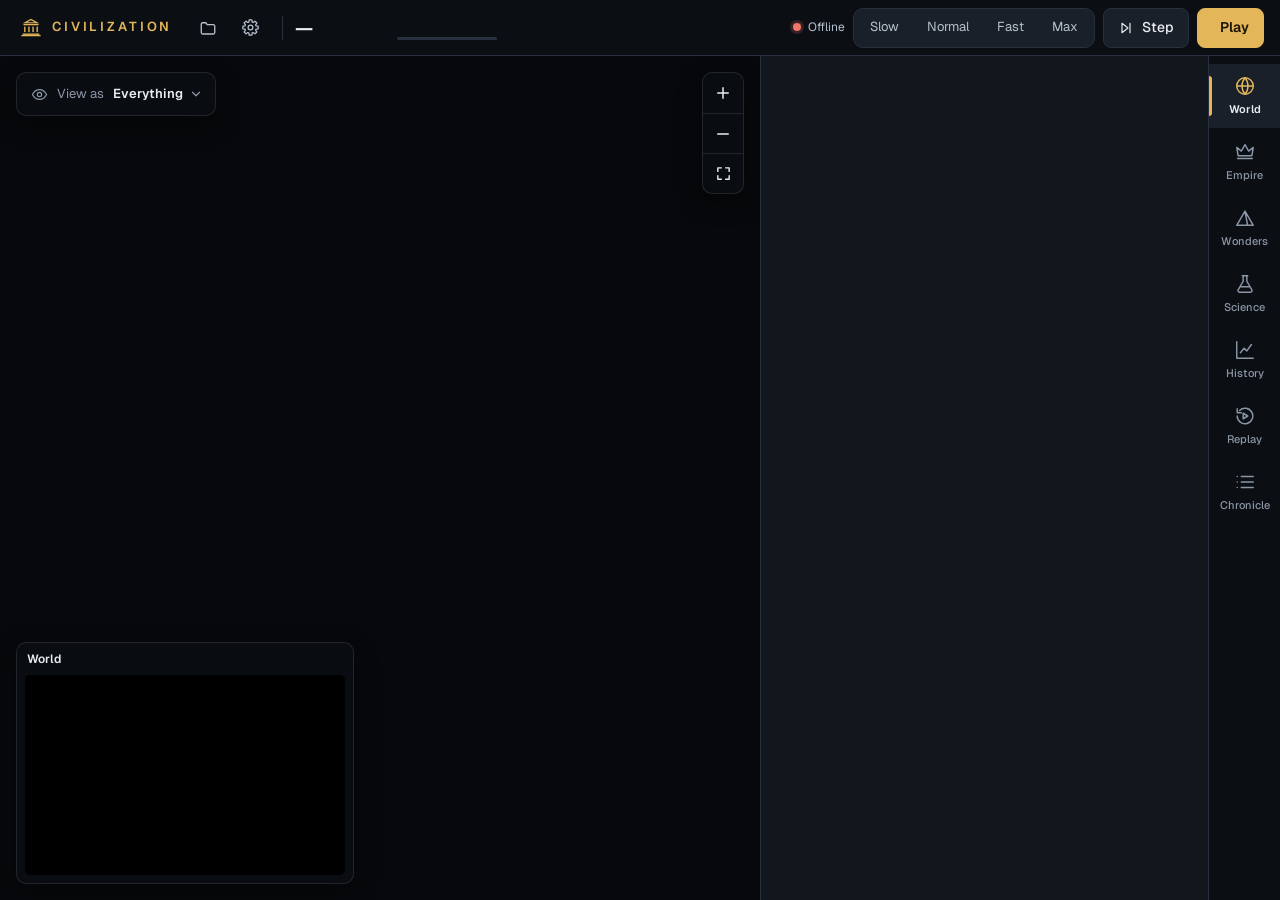
==== src/client/index.html @ 9c1b7b89 "Merge pull request #9 from vin100zz/claude/keen-ramanujan-eq6hji Replay de fin de partie" ====
<!doctype html>
<html lang="en">
<head>
  <meta charset="utf-8">
  <meta name="viewport" content="width=device-width, initial-scale=1">
  <title>Civilization</title>
  <link rel="icon" href="favicon.svg" type="image/svg+xml">
  <link rel="preconnect" href="https://fonts.googleapis.com">
  <link rel="preconnect" href="https://fonts.gstatic.com" crossorigin>
  <link rel="stylesheet" href="https://fonts.googleapis.com/css2?family=Geist:wght@400;500;600;700&family=Geist+Mono:wght@400;500&display=swap">
  <link rel="stylesheet" href="css/style.css">
</head>
<body>
  <!-- Elements marked observer-only or play-only show in one mode only (see body.play).
       data-hint names a control under the pointer (js/tips.js), in place of a title tooltip. -->
  <header id="topbar">
    <div class="brand">
      <img class="brand-mark" src="favicon.svg" width="22" height="22" alt="">
      <span class="brand-name">CIVILIZATION</span>
      <div class="brand-tools">
        <button id="btn-game" class="btn ghost icon" aria-label="Game" data-hint="New game, save, load">
          <span data-icon="folder" data-size="18"></span></button>
        <button id="btn-options" class="btn ghost icon" aria-label="Map display" data-hint="Map display"
          aria-expanded="false" aria-controls="map-options"><span data-icon="gear" data-size="19" data-stroke="1.6"></span></button>
      </div>
    </div>
    <div class="vr"></div>
    <div class="clock">
      <span id="year">—</span>
      <div class="clock-turn">
        <span id="turn">&nbsp;</span>
        <div class="progress"><span id="turn-progress"></span></div>
      </div>
      <button id="gameover-pill" class="pill gold" data-hint="Final standings" hidden>Game over</button>
    </div>
    <div class="spacer"></div>
    <div class="chip-row">
      <div id="empire-chips" class="empire-chips play-only"></div>
      <!-- The state of the planet, once pollution has appeared: polluted tiles, warming, spaceships in flight. -->
      <div id="planet" class="chip-btn planet" data-tip="planet" aria-label="State of the planet" hidden></div>
    </div>
    <div class="spacer"></div>
    <div class="game-actions">
      <div id="connection" class="status" data-hint="No connection to the server">
        <span class="dot"></span><span>Offline</span>
      </div>
      <!-- The observer's turns, in the place of the person's End turn: speed, one turn, play / pause. -->
      <div class="transport observer-only">
        <div id="speed" class="seg" role="group" aria-label="Speed" data-hint="Speed">
          <button data-delay="1.5">Slow</button>
          <button data-delay="0.4">Normal</button>
          <button data-delay="0.1">Fast</button>
          <button data-delay="0">Max</button>
        </div>
        <button id="btn-step" class="btn" data-hint="Play one turn" data-key="N">
          <span data-icon="step" data-size="16"></span><span>Step</span>
        </button>
        <button id="btn-play" class="btn primary" data-hint="Play / pause" data-key="Space">
          <span id="play-icon"></span><span id="play-label">Play</span>
        </button>
      </div>
      <button id="btn-end-turn" class="btn play-only" data-hint="End your turn" data-key="Enter">
        <span data-icon="arrow" data-size="16" data-stroke="2"></span><span>End turn</span>
      </button>
    </div>
  </header>

  <!-- Opened by the gear of the top bar; a click elsewhere or Escape closes it. -->
  <div id="map-options" class="map-options glass" role="dialog" aria-label="Map display" hidden>
    <div class="map-options-head">Map</div>
    <label class="map-option">
      <span class="map-option-icon" data-icon="border"></span><b>Territory</b>
      <span class="switch"><input type="checkbox" data-option="territory" checked><i></i></span>
    </label>
    <label class="map-option">
      <span class="map-option-icon" data-icon="grid"></span><b>Grid</b>
      <span class="switch"><input type="checkbox" data-option="grid"><i></i></span>
    </label>
    <label class="map-option observer-only">
      <span class="map-option-icon" data-icon="target"></span><b>AI missions</b>
      <span class="switch"><input type="checkbox" data-option="missions"><i></i></span>
    </label>
  </div>

  <main>
    <section id="map-area">
      <canvas id="map"></canvas>

      <div id="map-tools">
        <label class="pov glass observer-only">
          <span data-icon="eye" data-size="17"></span>
          <span class="muted">View as</span>
          <select id="pov"><option value="">Everything</option></select>
        </label>
      </div>

      <div id="map-banner" class="glass" role="status" hidden></div>
      <div id="toasts" role="log" aria-label="Messages of this turn"></div>

      <div id="zoom" class="glass">
        <button id="zoom-in" aria-label="Zoom in" data-hint="Zoom in" data-hint-side="left" data-icon="plus" data-stroke="2"></button>
        <button id="zoom-out" aria-label="Zoom out" data-hint="Zoom out" data-hint-side="left" data-icon="minus" data-stroke="2"></button>
        <button id="zoom-fit" aria-label="Fit the whole world" data-hint="Fit the whole world" data-hint-side="left" data-icon="fit" data-size="17" data-stroke="2"></button>
      </div>

      <div id="minimap-card" class="glass">
        <div class="minimap-head"><b>World</b><span id="world-size" class="mono muted"></span></div>
        <canvas id="minimap" width="320" height="200"></canvas>
      </div>
      <div id="mission-legend" class="glass" hidden></div>
      <section id="unit-bar" class="glass play-only" aria-label="Active unit"></section>
      <!-- A city opens here, over the map, when it is clicked; the cross or Escape closes it. -->
      <section id="panel-city" class="city-window" aria-label="City" hidden></section>

      <div id="tooltip" class="tip glass" role="tooltip" hidden></div>
    </section>

    <aside id="dock">
      <div id="panel-turn" class="panel"></div>
      <div id="panel-civs" class="panel active"></div>
      <div id="panel-civ" class="panel"></div>
      <div id="panel-cities" class="panel"></div>
      <div id="panel-wonders" class="panel"></div>
      <div id="panel-tech" class="panel"></div>
      <div id="panel-chart" class="panel"></div>
      <div id="panel-replay" class="panel"></div>
      <div id="panel-log" class="panel"></div>
    </aside>

    <nav id="rail" aria-label="Sections">
      <button data-tab="turn" class="play-only"><span data-icon="hourglass" data-size="22" data-stroke="1.6"></span>Turn</button>
      <button data-tab="civs" class="active"><span data-icon="globe" data-size="22" data-stroke="1.6"></span>World</button>
      <button data-tab="civ"><span data-icon="crown" data-size="22" data-stroke="1.6"></span>Empire</button>
      <button data-tab="cities" class="play-only"><span data-icon="cities" data-size="22" data-stroke="1.6"></span>Cities</button>
      <button data-tab="wonders"><span data-icon="wonder" data-size="22" data-stroke="1.6"></span>Wonders</button>
      <button data-tab="tech"><span data-icon="flask" data-size="22" data-stroke="1.6"></span>Science</button>
      <button data-tab="chart"><span data-icon="chart" data-size="22" data-stroke="1.6"></span>History</button>
      <!-- The replay shows every civilization: not while a person leads one. -->
      <button data-tab="replay" class="observer-only"><span data-icon="replay" data-size="22" data-stroke="1.6"></span>Replay</button>
      <button data-tab="log"><span data-icon="list" data-size="22" data-stroke="1.6"></span>Chronicle</button>
    </nav>
  </main>

  <div id="notice" role="status" hidden></div>

  <dialog id="game-dialog" aria-labelledby="game-title">
    <div class="dialog-head">
      <h1 id="game-title">Game</h1>
      <div id="game-tabs" class="seg" role="group" aria-label="Section">
        <button data-game-tab="new" aria-pressed="true">New game</button>
        <button data-game-tab="saves" aria-pressed="false">Saved games</button>
      </div>
      <button class="btn ghost icon" data-close aria-label="Close"><span data-icon="close" data-stroke="2"></span></button>
    </div>

    <div id="game-new" class="dialog-body">
      <section class="dialog-col">
        <div class="field">
          <span id="mode-label" class="field-label">Mode</span>
          <div id="game-mode" class="seg fill tall" role="group" aria-labelledby="mode-label">
            <button data-mode="play">Play a civilization</button>
            <button data-mode="observe">Watch the AI play them all</button>
          </div>
        </div>
        <div id="ruleset-field" class="field">
          <span id="ruleset-label" class="field-label">Rules</span>
          <div id="rulesets" class="seg fill tall" role="group" aria-labelledby="ruleset-label"></div>
          <span id="ruleset-hint" class="sub"></span>
        </div>
        <div class="field" data-play-field>
          <div class="between">
            <span id="civ-label" class="field-label">Your civilization</span>
            <button id="civ-random" class="link">Pick at random</button>
          </div>
          <div id="civ-grid" class="civ-grid" role="group" aria-labelledby="civ-label"></div>
        </div>
        <div class="field">
          <span id="players-label" class="field-label">Civilizations</span>
          <div class="stepper narrow" role="group" aria-labelledby="players-label">
            <button id="players-less" aria-label="One fewer" data-icon="minus" data-size="16" data-stroke="2"></button>
            <output id="players">7</output>
            <button id="players-more" aria-label="One more" data-icon="plus" data-size="16" data-stroke="2"></button>
          </div>
          <span id="players-hint" class="sub"></span>
        </div>
        <div class="field" data-play-field>
          <span id="level-label" class="field-label">Difficulty</span>
          <div id="levels" class="seg fill tall" role="group" aria-labelledby="level-label"></div>
          <span class="sub">It changes your civilization only: the AI neither gains nor loses anything.</span>
        </div>
      </section>
      <section class="dialog-col alt">
        <div class="field">
          <label for="seed">Seed</label>
          <div class="row">
            <input id="seed" class="input mono" type="text" inputmode="numeric" placeholder="Random" autocomplete="off">
            <button id="btn-dice" class="btn icon tall" aria-label="Draw a random seed" title="Draw a random seed"><span data-icon="dice"></span></button>
          </div>
          <span class="sub">Same seed, same world. Empty draws one at random.</span>
        </div>
        <div class="field">
          <span id="shape-label" class="field-label">World</span>
          <div id="map-shapes" class="shapes" role="group" aria-labelledby="shape-label"></div>
          <span id="shape-hint" class="sub"></span>
        </div>
        <div class="field inline">
          <span id="relief-label" class="field-label">Relief</span>
          <div class="seg fill" data-map-level="relief" role="group" aria-labelledby="relief-label">
            <button data-level="0">Flat</button>
            <button data-level="1">Normal</button>
            <button data-level="2">Mountainous</button>
          </div>
        </div>
        <div class="field inline">
          <span id="climate-label" class="field-label">Climate</span>
          <div class="seg fill" data-map-level="climate" role="group" aria-labelledby="climate-label">
            <button data-level="0">Dry</button>
            <button data-level="1">Normal</button>
            <button data-level="2">Wet</button>
          </div>
        </div>
      </section>
    </div>

    <div id="game-saves" class="dialog-body" hidden>
      <section class="dialog-col">
        <div class="field">
          <label for="save-name">Save the current game as</label>
          <div class="row">
            <input id="save-name" class="input mono" type="text" maxlength="40" autocomplete="off">
            <button id="btn-do-save" class="btn tall"><span data-icon="save" data-size="16"></span>Save</button>
          </div>
          <span class="sub">Letters, digits, - and _ · 40 characters at most. A game you play also saves
            itself every 5 turns under that name ("autosave" until it has one); the save it replaces
            is kept as name-year, and the one before goes.</span>
        </div>
      </section>
      <section class="dialog-col alt">
        <div class="field grow">
          <span class="field-label">On the server</span>
          <div id="saves" class="saves"></div>
        </div>
      </section>
    </div>

    <div class="dialog-bar">
      <p id="dialog-status" class="sub" role="status"></p>
      <button class="btn ghost tall" data-close>Cancel</button>
      <button id="btn-start" class="btn primary tall">Start new game</button>
    </div>
  </dialog>

  <dialog id="research-dialog" aria-label="Choose the next advance"></dialog>
  <dialog id="message-dialog" aria-label="Message"></dialog>
  <dialog id="gameover" aria-label="Game over"></dialog>

  <script type="module" src="js/main.js"></script>
</body>
</html>
---- src/client/css/style.css ----
:root {
  --bg: #0B0E13;
  --panel: #12161D;
  --raise: #1A2029;
  --hover: #222A35;
  --line: #283040;
  --line-2: #1D2430;
  --line-3: #4A5669;
  --text: #E9ECF1;
  --soft: #B7C0CD;
  --mute: #8A95A5;
  --gold: #E2B659;
  --gold-ink: #1B1405;
  --good: #5FCB8B;
  --bad: #F2756A;
  --warn: #F59A3E;
  --food: #7CCB6B;
  --shield: #A9B8D0;
  --trade: #E9C452;
  --sci: #6DB7F2;
  --glass: rgba(11, 14, 19, 0.88);
  --hair: rgba(255, 255, 255, 0.10);
  --mono: "Geist Mono", ui-monospace, Consolas, monospace;
  --rail: 72px;
  color-scheme: dark;
  font-family: "Geist", "Segoe UI", system-ui, sans-serif;
  font-size: 14px;
  line-height: 1.4;
}

* { box-sizing: border-box; }
[hidden] { display: none !important; }

html, body {
  margin: 0;
  height: 100%;
  background: var(--bg);
  color: var(--text);
  overflow: hidden;
  font-variant-numeric: tabular-nums;
}

body { display: flex; flex-direction: column; }

h1, h2, h3, p { margin: 0; }
button, select, input { font: inherit; color: inherit; }
button { background: none; border: 0; padding: 0; cursor: pointer; text-align: inherit; }
:focus-visible { outline: 2px solid var(--gold); outline-offset: 2px; }
svg.icon { flex: none; display: block; }
[data-icon] { display: inline-flex; align-items: center; justify-content: center; }

.mono { font-family: var(--mono); }
.muted { color: var(--mute); }
.soft { color: var(--soft); }
.sub { font-size: 12px; color: var(--mute); }
.good { color: var(--good); }
.bad { color: var(--bad); }
.food { color: var(--food); }
.shield { color: var(--shield); }
.trade { color: var(--trade); }
.sci { color: var(--sci); }
.gold { color: var(--gold); }
.spacer { flex: 1; }

/* Two modes: the observer's controls and the player's never show together. */
body:not(.play) .play-only { display: none !important; }
body.play .observer-only { display: none !important; }

* { scrollbar-width: thin; scrollbar-color: #3A4556 transparent; }

/* ── Controls ────────────────────────────────────────────────────────────── */

.btn {
  height: 40px;
  padding: 0 14px;
  border-radius: 8px;
  background: var(--raise);
  border: 1px solid var(--line);
  display: inline-flex;
  align-items: center;
  gap: 8px;
  font-weight: 500;
  white-space: nowrap;
  flex: none;
}
.btn:hover { background: var(--hover); border-color: #3A4556; }
.btn.primary { background: var(--gold); border-color: var(--gold); color: var(--gold-ink); font-weight: 600; }
.btn.primary:hover { background: #EBC670; border-color: #EBC670; }
.btn.ghost { background: none; border-color: transparent; color: var(--soft); font-size: 13px; padding: 0 12px; }
.btn.ghost:hover { background: var(--raise); color: var(--text); }
.btn.icon { width: 40px; padding: 0; justify-content: center; }
.btn.tall { height: 44px; }
.btn.tall.icon { width: 44px; }
.btn.small { height: 32px; padding: 0 10px; font-size: 13px; }
.btn.small.icon { width: 32px; padding: 0; }
.btn.danger { border-color: rgba(242, 117, 106, 0.5); color: var(--bad); }
.btn.danger:hover { background: rgba(242, 117, 106, 0.12); border-color: var(--bad); }
.btn:disabled { opacity: 0.5; cursor: default; }
/* Out of reach for now, but still hoverable: its tooltip says why. */
.btn[aria-disabled="true"] { opacity: 0.5; cursor: not-allowed; }
.btn[aria-disabled="true"]:hover { background: var(--raise); border-color: var(--line); }

.kbd {
  font-family: var(--mono);
  font-size: 11px;
  font-weight: 500;
  padding: 1px 6px;
  border-radius: 4px;
  background: var(--bg);
  color: var(--mute);
}
.btn.primary .kbd { background: rgba(27, 20, 5, 0.14); color: inherit; }

.seg {
  height: 40px;
  padding: 3px;
  border-radius: 10px;
  background: var(--raise);
  border: 1px solid var(--line);
  display: inline-flex;
  gap: 2px;
  flex: none;
}
.seg button {
  height: 32px;
  padding: 0 13px;
  border-radius: 7px;
  font-size: 13px;
  color: var(--soft);
  display: inline-flex;
  align-items: center;
  gap: 8px;
  white-space: nowrap;
}
.seg button:hover { color: var(--text); }
.seg button[aria-pressed="true"] {
  background: var(--hover);
  color: var(--text);
  font-weight: 600;
  box-shadow: inset 0 0 0 1px var(--line);
}

.arrows { display: inline-flex; border: 1px solid var(--line); border-radius: 8px; background: var(--raise); flex: none; }
.arrows button { width: 40px; height: 38px; display: grid; place-items: center; color: var(--soft); }
.arrows button + button { border-left: 1px solid var(--line); }
.arrows button:hover { color: var(--text); background: var(--hover); }

.select {
  height: 36px;
  padding: 0 30px 0 12px;
  border-radius: 8px;
  border: 1px solid var(--line);
  background: var(--raise) url("data:image/svg+xml,%3Csvg xmlns='http://www.w3.org/2000/svg' width='14' height='14' viewBox='0 0 24 24' fill='none' stroke='%238A95A5' stroke-width='2.2' stroke-linecap='round' stroke-linejoin='round'%3E%3Cpath d='M6 9l6 6 6-6'/%3E%3C/svg%3E") no-repeat right 10px center;
  appearance: none;
  font-size: 13px;
  font-weight: 600;
  cursor: pointer;
}
select option { background: var(--raise); color: var(--text); font-weight: 400; }

.input {
  height: 44px;
  border-radius: 8px;
  background: var(--raise);
  border: 1px solid var(--line);
  padding: 0 12px;
  min-width: 0;
  flex: 1;
}
.input:focus { outline: none; border-color: var(--gold); }
.input::placeholder { color: var(--mute); }

.pill {
  font-size: 11px;
  font-weight: 500;
  color: var(--mute);
  border: 1px solid var(--line);
  border-radius: 999px;
  padding: 2px 9px;
  white-space: nowrap;
}
.pill.gold { color: var(--gold-ink); background: var(--gold); border-color: var(--gold); font-weight: 600; }
.pill.war { color: var(--bad); border-color: rgba(242, 117, 106, 0.4); overflow: hidden; text-overflow: ellipsis; }
.pill.peace { color: var(--good); border-color: rgba(95, 203, 139, 0.4); }

.swatch { width: 12px; height: 12px; border-radius: 4px; flex: none; display: inline-block; }
.swatch.small { width: 10px; height: 10px; border-radius: 3px; }

.label {
  font-size: 11px;
  font-weight: 500;
  color: var(--mute);
  letter-spacing: 0.04em;
  text-transform: uppercase;
}

.chip {
  font-size: 12px;
  background: var(--raise);
  border: 1px solid var(--line);
  border-radius: 6px;
  padding: 1px 7px;
  color: var(--soft);
  display: inline-flex;
  align-items: center;
  gap: 5px;
}
.chip b { color: var(--text); font-weight: 600; }
.chip.big { font-size: 13px; border-radius: 8px; padding: 5px 10px; gap: 8px; }
.chip.war { color: var(--bad); border-color: rgba(242, 117, 106, 0.45); background: none; font-weight: 600; }
.chip.given { background: none; border-style: dashed; }
button.chip:hover { border-color: var(--line-3); }
.chips { display: flex; gap: 6px; flex-wrap: wrap; }

.trait { font-size: 12px; font-weight: 500; color: var(--soft); border: 1px solid var(--line); border-radius: 999px; padding: 2px 10px; }

.bar { height: 8px; border-radius: 4px; background: var(--line-2); overflow: hidden; display: flex; gap: 2px; }
.bar > span { display: block; height: 100%; border-radius: 4px; background: var(--gold); flex: none; }
.bar.thin { height: 4px; border-radius: 2px; }
.bar.thin > span { border-radius: 2px; }

.ai-badge {
  font-size: 10px;
  font-weight: 700;
  letter-spacing: 0.08em;
  color: var(--gold-ink);
  background: var(--gold);
  border-radius: 4px;
  padding: 1px 6px;
}

.stats { display: grid; grid-template-columns: repeat(4, minmax(0, 1fr)); gap: 8px; }
.stat {
  background: var(--raise);
  border: 1px solid var(--line-2);
  border-radius: 10px;
  padding: 9px 12px;
  display: flex;
  flex-direction: column;
  gap: 1px;
  min-width: 0;
}
.stat b { font-size: 20px; font-weight: 600; white-space: nowrap; }
.stat b small { font-size: 12px; font-weight: 500; }
.stat > span { font-size: 12px; color: var(--mute); white-space: nowrap; }

.glass {
  background: var(--glass);
  border: 1px solid var(--hair);
  border-radius: 10px;
  backdrop-filter: blur(10px);
  box-shadow: 0 8px 24px rgba(0, 0, 0, 0.35);
}

.empty { padding: 56px 28px; color: var(--mute); text-align: center; }
.empty b { display: block; color: var(--soft); font-size: 15px; font-weight: 600; margin-bottom: 4px; }

/* ── Top bar ─────────────────────────────────────────────────────────────── */

#topbar {
  height: 56px;
  flex: none;
  display: flex;
  align-items: center;
  gap: 20px;
  padding: 0 16px 0 20px;
  background: var(--bg);
  border-bottom: 1px solid var(--line);
  white-space: nowrap;
}

.brand { display: flex; align-items: center; gap: 10px; }
.brand-mark { flex: none; }
.brand-name { font-size: 13px; font-weight: 600; letter-spacing: 0.22em; color: var(--gold); }   /* the temple's gold */
.brand-tools { display: flex; align-items: center; gap: 2px; margin-left: 6px; }
.vr { width: 1px; height: 24px; background: var(--line); flex: none; }

.clock { display: flex; align-items: center; gap: 14px; }
#year { font-size: 20px; font-weight: 600; letter-spacing: -0.01em; min-width: 88px; }
.clock-turn { display: flex; flex-direction: column; gap: 5px; font-size: 12px; color: var(--soft); }
.progress { width: 136px; height: 3px; border-radius: 2px; background: var(--line); }
.progress > span { display: block; width: 0; height: 100%; border-radius: 2px; background: var(--gold); }
#gameover-pill { cursor: pointer; font-size: 12px; padding: 2px 10px; }

.transport, .game-actions { display: flex; align-items: center; gap: 8px; }

.status { display: flex; align-items: center; gap: 7px; margin-left: 14px; font-size: 12px; color: var(--soft); }

/* The person's bar: treasury, research, rates, and the end of the turn. */
.chip-row, .empire-chips { display: flex; align-items: center; gap: 8px; }
.chip-btn {
  height: 40px;
  padding: 0 12px;
  border-radius: 8px;
  background: var(--raise);
  border: 1px solid var(--line);
  display: inline-flex;
  align-items: center;
  gap: 8px;
  font-size: 13px;
  white-space: nowrap;
  flex: none;
}
.chip-btn:hover { background: var(--hover); border-color: #3A4556; }
.chip-btn > span:first-child { display: inline-flex; }
.chip-btn b { font-weight: 600; }
.chip-btn b.num { font-size: 15px; }
.chip-btn .bar { width: 72px; background: var(--line); }
.chip-btn .goal { display: inline-flex; align-items: center; gap: 4px; color: var(--gold); font-size: 13px; padding-left: 10px; border-left: 1px solid var(--line); }
.chip-btn.lead { border-color: rgba(226, 182, 89, 0.55); background: rgba(226, 182, 89, 0.10); color: var(--gold); }
.chip-btn.anarchy { border-color: rgba(242, 117, 106, 0.45); background: rgba(242, 117, 106, 0.08); color: var(--bad); }
/* The treasury is about to sell a building (Turn panel alert). */
.chip-btn.alarm.bad { border-color: rgba(242, 117, 106, 0.55); background: rgba(242, 117, 106, 0.10); }
.chip-btn.alarm.bad > span:first-child { color: var(--bad); }
.chip-btn.alarm.warn { border-color: rgba(245, 154, 62, 0.55); background: rgba(245, 154, 62, 0.10); }
.chip-btn.alarm.warn > span:first-child { color: var(--warn); }
.chip-btn.split { gap: 12px; }
.chip-btn.split > span { display: inline-flex; align-items: center; gap: 5px; }
.chip-btn.split i { width: 8px; height: 8px; border-radius: 3px; }

/* The state of the planet: polluted tiles, a gauge of the warming, spaceships in flight. Its tooltip
   (js/tips.js) names each figure. Grey, then orange from half the threshold, red from three quarters. */
.planet { gap: 10px; padding: 0 12px 0 11px; color: var(--soft); cursor: default; --warming: var(--soft); }
.planet.warm-1 { --warming: var(--warn); }
.planet.warm-2 { --warming: var(--bad); }
.planet > span { display: inline-flex; align-items: center; gap: 6px; }
.planet b { color: var(--text); }
.planet .sep { width: 1px; height: 18px; background: var(--line); }
.planet .thermo { color: var(--warming); }
.planet .bar { width: 46px; height: 5px; border-radius: 3px; background: var(--line); }
.planet .bar > span { background: var(--warming); border-radius: 3px; }
.tip-planet { display: grid; grid-template-columns: auto 1fr auto; align-items: center; gap: 7px 9px; font-size: 13px; }
.tip-planet [data-i] { display: inline-flex; color: var(--mute); }
.tip-planet b { font-weight: 600; text-align: right; padding-left: 14px; }
#panel-tip:has(.tip-planet) { width: auto; }

/* The name of a control under the pointer (js/tips.js, data-hint), in place of a title tooltip. */
#hint {
  position: fixed;
  z-index: 40;
  pointer-events: none;
  display: flex;
  flex-direction: column;
  gap: 3px;
  padding: 6px 10px;
  border-radius: 8px;
  background: rgba(11, 14, 19, 0.96);
  border: 1px solid var(--hair);
  box-shadow: 0 8px 20px rgba(0, 0, 0, 0.4);
  font-size: 12px;
  font-weight: 500;
  white-space: nowrap;
}
#hint .hint-label { display: flex; align-items: center; gap: 8px; }
#hint .hint-more { font-weight: 400; color: var(--soft); }
#hint .kbd { background: var(--raise); }

/* The map layers, under the gear. */
#btn-options[aria-expanded="true"] { background: var(--raise); color: var(--text); }
.map-options { position: fixed; z-index: 25; width: 232px; padding: 6px; background: rgba(11, 14, 19, 0.96); }
.map-options-head { font-size: 11px; font-weight: 500; letter-spacing: 0.06em; text-transform: uppercase; color: var(--mute); padding: 6px 10px 4px; }
.map-option { display: flex; align-items: center; gap: 12px; padding: 7px 10px; border-radius: 8px; cursor: pointer; }
.map-option:hover { background: rgba(255, 255, 255, 0.05); }
.map-option b { flex: 1; font-size: 14px; font-weight: 600; }
.map-option-icon { width: 32px; height: 32px; border-radius: 8px; background: var(--raise); color: var(--soft); flex: none; }
.status .dot { width: 8px; height: 8px; border-radius: 50%; background: var(--bad); box-shadow: 0 0 0 3px rgba(242, 117, 106, 0.18); }

#topbar { overflow: hidden; }
@media (max-width: 1500px) {
  #topbar { gap: 12px; }
  .chip-btn.split, .chip-btn .bar, .chip-btn .goal { display: none; }
  .progress { width: 100px; }
}
@media (max-width: 1240px) {
  .brand-name, .clock-turn, #btn-step span:not([data-icon]) { display: none; }
  .seg button { padding: 0 9px; }
}

/* ── Layout ──────────────────────────────────────────────────────────────── */

main { flex: 1; min-height: 0; display: flex; position: relative; }

#map-area {
  position: relative;
  flex: 1;
  min-width: 0;
  background: #06080B;
  overflow: hidden;
  --sheet: min(960px, calc(100% - 400px));   /* width of the city window */
}
#map { position: absolute; inset: 0; width: 100%; height: 100%; cursor: grab; display: block; }
#map.dragging { cursor: grabbing; }

#dock {
  flex: 0 0 448px;
  width: 448px;
  background: var(--panel);
  border-left: 1px solid var(--line);
  display: flex;
  flex-direction: column;
  min-height: 0;
  container-type: inline-size;
}
#dock.full { position: absolute; left: 0; top: 0; bottom: 0; right: var(--rail); width: auto; border-left: 0; z-index: 4; }

.panel { display: none; flex: 1; min-height: 0; flex-direction: column; overflow-y: auto; }
.panel.active { display: flex; }

#rail {
  flex: 0 0 var(--rail);
  background: var(--bg);
  border-left: 1px solid var(--line);
  display: flex;
  flex-direction: column;
  padding: 8px 0;
  gap: 2px;
  z-index: 5;
}
#rail button {
  position: relative;
  height: 64px;
  display: flex;
  flex-direction: column;
  align-items: center;
  justify-content: center;
  gap: 5px;
  font-size: 11px;
  font-weight: 500;
  color: var(--mute);
}
#rail button:hover { color: var(--text); }
#rail button.active { color: var(--text); background: var(--raise); font-weight: 600; }
#rail button.active svg { color: var(--gold); }
#rail button.active::before {
  content: "";
  position: absolute;
  left: 0;
  top: 12px;
  width: 3px;
  height: 40px;
  border-radius: 0 3px 3px 0;
  background: var(--gold);
}

/* ── On the map ──────────────────────────────────────────────────────────── */

#map-tools { position: absolute; left: 16px; top: 16px; right: 72px; display: flex; gap: 10px; flex-wrap: wrap; pointer-events: none; }
#map-tools > * { pointer-events: auto; }

.pov { height: 44px; padding: 0 8px 0 14px; display: flex; align-items: center; gap: 9px; font-size: 13px; cursor: pointer; }
.pov [data-icon] { color: var(--mute); }
.pov select {
  appearance: none;
  border: 0;
  height: 36px;
  padding: 0 24px 0 0;
  font-weight: 600;
  cursor: pointer;
  background: transparent url("data:image/svg+xml,%3Csvg xmlns='http://www.w3.org/2000/svg' width='14' height='14' viewBox='0 0 24 24' fill='none' stroke='%238A95A5' stroke-width='2.2' stroke-linecap='round' stroke-linejoin='round'%3E%3Cpath d='M6 9l6 6 6-6'/%3E%3C/svg%3E") no-repeat right 4px center;
}

#zoom { position: absolute; right: 16px; top: 16px; display: flex; flex-direction: column; }
#zoom button { width: 40px; height: 40px; display: grid; place-items: center; }
#zoom button + button { border-top: 1px solid var(--hair); }
#zoom button:hover { background: var(--hover); }
#zoom button:first-child { border-radius: 9px 9px 0 0; }
#zoom button:last-child { border-radius: 0 0 9px 9px; }

#minimap-card { position: absolute; left: 16px; bottom: 16px; padding: 8px; }
.minimap-head { display: flex; align-items: center; justify-content: space-between; padding: 0 2px 7px; font-size: 12px; }
.minimap-head b { font-weight: 600; }
.minimap-head span { font-size: 11px; }
#minimap { display: block; width: 320px; height: auto; border-radius: 5px; background: #000; cursor: pointer; image-rendering: pixelated; }

#mission-legend {
  position: absolute;
  left: 368px;
  bottom: 16px;
  min-height: 44px;
  padding: 8px 16px;
  display: flex;
  align-items: center;
  gap: 6px 16px;
  flex-wrap: wrap;
  font-size: 12px;
  color: var(--soft);
  max-width: calc(100% - 384px);
}
#mission-legend b { color: var(--text); font-weight: 600; }
.ring { width: 12px; height: 12px; border-radius: 50%; border: 2px solid currentColor; flex: none; display: inline-block; }
.legend-item { display: inline-flex; align-items: center; gap: 6px; }

/* The active unit, on one line: who it is, its figures, its orders, the units of its tile and
   the turn buttons. A window too narrow for it wraps it rather than cutting it. */
#unit-bar {
  position: absolute;
  left: 368px;
  right: 16px;
  bottom: 16px;
  border-radius: 12px;
  padding: 8px;
  display: flex;
  flex-wrap: wrap;
  align-items: center;
  gap: 8px 10px;
  z-index: 2;
}
#unit-bar:empty, body.sheet-open #unit-bar { display: none; }

/* A city, in a window over the map against the right panel. The unit bar steps aside for it
   and the zoom buttons move to its left; the messages of the turn stay under it. */
.city-window {
  position: absolute;
  top: 12px;
  right: 12px;
  width: var(--sheet);
  max-height: calc(100% - 24px);
  display: flex;
  flex-direction: column;
  overflow-y: auto;
  background: var(--panel);
  border: 1px solid var(--line);
  border-radius: 14px;
  box-shadow: 0 18px 48px rgba(0, 0, 0, 0.55);
  z-index: 3;
  container-type: inline-size;
}
.city-window[hidden] { display: none; }
.city-window.waiting { visibility: hidden; }
#map-area:has(> .city-window:not([hidden])) #unit-bar { display: none; }
#map-area:has(> .city-window:not([hidden])) #zoom { right: calc(var(--sheet) + 28px); }
#unit-bar.idle { flex-direction: row; align-items: center; min-height: 64px; padding: 0 12px 0 18px; }
#unit-bar.idle > b { font-size: 15px; font-weight: 600; }
#unit-bar.idle .btn { margin-left: auto; }
#unit-bar .mark { display: flex; color: var(--mute); }
#unit-bar .mark.good { color: var(--good); }
.unit-portrait { position: relative; width: 36px; height: 36px; border-radius: 22%; border: 1.5px solid var(--bg); flex: none; }
.unit-who { display: flex; align-items: center; gap: 10px; min-width: 156px; max-width: 280px; flex: none; }
.unit-who .unit-portrait { width: 40px; height: 40px; border-width: 2px; box-shadow: 0 0 0 2px var(--gold); }
.unit-who .titles { display: flex; flex-direction: column; gap: 2px; min-width: 0; }
.unit-who h2 { display: flex; align-items: center; gap: 4px; font-size: 15px; font-weight: 600; line-height: 1.2; letter-spacing: -0.01em; white-space: nowrap; }
.unit-who .vet { display: flex; color: var(--gold); }
/* The same chevrons after a name in running text: the turn list, the tooltips. */
.vet-mark { display: inline-flex; margin-left: 4px; vertical-align: -2px; color: var(--gold); }
.unit-who .sub { display: flex; align-items: center; gap: 5px; line-height: 1.2; white-space: nowrap; overflow: hidden; text-overflow: ellipsis; }
.unit-who .sub i { font-style: normal; }
.unit-who .home { display: inline-flex; align-items: center; gap: 4px; }
/* The groups after the name, each behind a short hairline. */
.unit-group { position: relative; display: flex; align-items: center; gap: 4px; padding-left: 11px; flex: none; }
.unit-group::before { content: ""; position: absolute; left: 0; top: 8px; bottom: 8px; width: 1px; background: var(--hair); }
.unit-stats { gap: 12px; min-width: 112px; }
.unit-stat { display: inline-flex; align-items: center; gap: 5px; font-size: 14px; font-weight: 600; white-space: nowrap; }
.unit-stat svg { color: var(--mute); }
/* An order: its icon, its key in the corner; its name and what it costs in the tooltip. */
.unit-order {
  position: relative;
  width: 40px;
  height: 40px;
  border-radius: 9px;
  background: var(--raise);
  border: 1px solid var(--line);
  display: grid;
  place-items: center;
  color: var(--soft);
}
.unit-order:hover { background: var(--hover); border-color: #3A4556; color: var(--text); }
.unit-order .key { position: absolute; right: 3px; bottom: 2px; font-family: var(--mono); font-size: 9px; font-weight: 500; line-height: 1; color: var(--mute); }
.unit-order.lead { border-color: rgba(226, 182, 89, 0.55); background: rgba(226, 182, 89, 0.10); color: var(--gold); }
.unit-order.on { background: var(--gold); border-color: var(--gold); color: var(--gold-ink); }
.unit-order.on .key { color: rgba(27, 20, 5, 0.65); }
.unit-turn .queue { font-family: var(--mono); font-size: 12px; color: var(--mute); padding: 0 5px 0 1px; white-space: nowrap; }
/* The other units of the tile, in the colour of their civilization, a badge for what they do. */
.mates { display: flex; align-items: center; gap: 5px; flex: none; }
.mate { position: relative; width: 32px; height: 32px; border-radius: 22%; border: 1.5px solid var(--bg); display: grid; place-items: center; }
.mate:hover { box-shadow: 0 0 0 1.5px var(--line-3); }
.mate.spent .unit-pic { opacity: 0.5; }
.mate .badge { position: absolute; z-index: 1; right: -5px; bottom: -5px; width: 16px; height: 16px; border-radius: 50%; background: var(--panel); border: 1px solid #3A4556; color: var(--soft); display: grid; place-items: center; }
.mate.more { width: auto; padding: 0 7px; border-color: var(--line); background: var(--raise); font-size: 12px; font-weight: 600; color: var(--soft); }

/* Picking a destination. */
#map-banner {
  position: absolute;
  left: 204px;
  top: 16px;
  height: 44px;
  padding: 0 6px 0 14px;
  display: flex;
  align-items: center;
  gap: 10px;
  font-size: 13px;
  white-space: nowrap;
  z-index: 2;
}
#map-banner > span:first-child { display: flex; }
#map-banner b { font-weight: 600; }
#map-banner .btn { margin-left: 8px; background: var(--hover); border: 0; }

/* Messages of the turn. */
#toasts { position: absolute; right: 72px; top: 16px; width: 420px; display: flex; flex-direction: column; gap: 8px; z-index: 2; pointer-events: none; }
.toast { pointer-events: auto; border-radius: 12px; padding: 10px 8px 10px 12px; display: flex; align-items: center; gap: 12px; }
.toast.bad { border-color: rgba(242, 117, 106, 0.45); }
.toast.good { border-color: rgba(95, 203, 139, 0.4); }
.toast .mark { width: 36px; height: 36px; border-radius: 10px; display: grid; place-items: center; flex: none; background: rgba(255, 255, 255, 0.06); color: var(--soft); }
.toast.bad .mark { background: rgba(242, 117, 106, 0.14); color: var(--bad); }
.toast.good .mark { background: rgba(95, 203, 139, 0.14); color: var(--good); }
.toast .body { flex: 1; min-width: 0; display: flex; flex-direction: column; }
.toast .body b { font-size: 13px; font-weight: 600; }
.toast .body span { font-size: 12px; color: var(--soft); }
.toast .btn.small { background: var(--hover); border: 0; font-size: 12px; }
.toast.more { padding: 7px 12px; justify-content: center; }
.toast.more button { font-size: 12px; font-weight: 500; color: var(--gold); }

/* The tooltip of the map (#tooltip) and the one of the panels (#panel-tip, js/tips.js). */
.tip {
  position: absolute;
  pointer-events: none;
  width: 272px;
  padding: 14px 16px 12px;
  border-radius: 12px;
  box-shadow: 0 12px 32px rgba(0, 0, 0, 0.45);
  display: flex;
  flex-direction: column;
  gap: 10px;
}
#tooltip { z-index: 3; }
#panel-tip { position: fixed; z-index: 30; background: rgba(11, 14, 19, 0.96); }
.tip-title { display: flex; align-items: center; gap: 10px; font-size: 16px; font-weight: 600; }
.tip-title .mono { margin-left: auto; font-size: 11px; font-weight: 400; color: var(--mute); white-space: nowrap; }
.tip-title small { font-size: 12px; font-weight: 400; color: var(--mute); }
.tip-rows { display: grid; grid-template-columns: 76px 1fr; gap: 5px 10px; font-size: 13px; margin: 0; }
.tip-rows.fit { grid-template-columns: max-content 1fr; }
.tip-rows dt { color: var(--mute); }
.tip-rows dd { margin: 0; }
/* What a bar is made of: a color key, a name, a figure. */
.tip-keys { display: grid; grid-template-columns: 10px 1fr auto; align-items: center; gap: 6px 9px; font-size: 13px; }
.tip-keys i { width: 10px; height: 10px; border-radius: 3px; }
.tip-keys i.faint { opacity: 0.42; }
.tip-keys i.mark { width: 2px; height: 12px; border-radius: 1px; margin-left: 4px; background: var(--text); }
.tip-keys span { color: var(--soft); }
.tip-keys b { font-weight: 600; text-align: right; }
.tip-sums { display: grid; grid-template-columns: 1fr auto; gap: 5px 10px; font-size: 13px; margin: 0; border-top: 1px solid var(--hair); padding-top: 10px; }
.tip-sums dt { color: var(--mute); }
.tip-sums dd { margin: 0; font-weight: 600; text-align: right; }
.tip-stats { display: grid; grid-template-columns: repeat(3, minmax(0, 1fr)); gap: 6px; }
.tip-stats div { padding: 5px 10px; border-radius: 8px; background: rgba(255, 255, 255, 0.05); display: flex; flex-direction: column; }
.tip-stats span { font-size: 11px; color: var(--mute); }
.tip-stats b { font-size: 15px; font-weight: 600; }
.amount { display: inline-flex; align-items: center; gap: 3px; font-weight: 600; white-space: nowrap; }
.tip-foot { border-top: 1px solid var(--hair); padding-top: 9px; font-size: 12px; color: var(--mute); }
.tip-title > span:first-child { display: inline-flex; }
/* The odds of an attack. */
#tooltip .side { display: flex; align-items: center; gap: 10px; }
#tooltip .side .who { flex: 1; min-width: 0; display: flex; flex-direction: column; }
#tooltip .side b { font-size: 13px; font-weight: 600; }
#tooltip .side small { font-size: 12px; color: var(--mute); }
#tooltip .side .total { font-size: 18px; }
#tooltip .odds { display: flex; flex-direction: column; gap: 6px; font-size: 13px; }
#tooltip .odds b { font-size: 18px; font-weight: 600; }
#tooltip .odds .bar { background: var(--bad); }

#notice {
  position: fixed;
  left: 50%;
  bottom: 28px;
  transform: translateX(-50%);
  z-index: 100;
  padding: 10px 18px;
  border-radius: 10px;
  background: var(--raise);
  border: 1px solid var(--good);
  box-shadow: 0 12px 32px rgba(0, 0, 0, 0.5);
  font-weight: 500;
}
#notice.error { border-color: var(--bad); color: var(--bad); }
/* While a person plays, the bottom of the map belongs to the unit bar. */
body.play #notice { bottom: auto; top: 72px; }

/* ── Panels: shared pieces ───────────────────────────────────────────────── */

.panel-head {
  min-height: 72px;
  padding: 0 20px;
  display: flex;
  align-items: center;
  gap: 14px;
  border-bottom: 1px solid var(--line);
  flex: none;
  /* Stays in place while the panel scrolls under it. */
  position: sticky;
  top: 0;
  z-index: 2;
  background: var(--panel);
}
.panel-head h1 { font-size: 18px; font-weight: 600; letter-spacing: -0.01em; }
.panel-head .titles { display: flex; flex-direction: column; gap: 2px; flex: 1; min-width: 0; }
.panel-foot { margin-top: auto; padding: 14px 20px; border-top: 1px solid var(--line-2); font-size: 12px; color: var(--mute); flex: none; }
.section { padding: 14px 20px 0; display: flex; flex-direction: column; gap: 14px; flex: none; }
.h2 { font-size: 13px; font-weight: 600; }
.between { display: flex; align-items: baseline; justify-content: space-between; gap: 12px; }
.avatar {
  width: 44px;
  height: 44px;
  border-radius: 12px;
  display: grid;
  place-items: center;
  font-size: 20px;
  font-weight: 700;
  flex: none;
}

/* ── Turn panel (the person playing) ─────────────────────────────────────── */

.turn-head { display: flex; align-items: baseline; justify-content: space-between; gap: 12px; padding: 16px 20px 8px; flex: none; }
.turn-head .note { text-transform: none; letter-spacing: 0; font-size: 12px; font-weight: 400; text-align: right; }
.turn-list { display: flex; flex-direction: column; gap: 6px; padding: 0 20px; flex: none; }
.turn-list.tight { gap: 2px; padding: 0 10px; }
.quiet { padding: 2px 10px; }
.city-rows .quiet { padding: 10px 20px; }
.todo, .alert {
  width: 100%;
  display: flex;
  align-items: center;
  gap: 10px;
  padding: 9px 12px;
  border-radius: 10px;
  border: 1px solid rgba(226, 182, 89, 0.45);
  background: rgba(226, 182, 89, 0.08);
}
.alert { border-color: rgba(242, 117, 106, 0.35); background: rgba(242, 117, 106, 0.07); }
.todo:hover { background: rgba(226, 182, 89, 0.14); }
.todo.advice { border-color: var(--line); background: var(--raise); }
.todo.advice:hover { background: var(--hover); }
.todo.advice .mark { color: var(--soft); }
.alert:hover { background: rgba(242, 117, 106, 0.12); }
.todo .mark, .alert .mark { display: flex; color: var(--gold); }
.alert .mark { color: var(--bad); }
.alert.warn { border-color: rgba(245, 154, 62, 0.4); background: rgba(245, 154, 62, 0.07); }
.alert.warn:hover { background: rgba(245, 154, 62, 0.12); }
.alert.warn .mark { color: var(--warn); }
.alert-main { flex: 1; min-width: 0; display: flex; align-items: center; gap: 10px; text-align: left; }
.alert .body span { font-size: 12px; color: var(--mute); }
.alert.treasury .btn { flex: none; }
.todo > svg { color: var(--mute); }
.todo .body, .alert .body, .unit-row .body { flex: 1; min-width: 0; display: flex; flex-direction: column; }
.todo b, .alert b { font-size: 13px; font-weight: 600; }
.todo .body span { font-size: 12px; color: var(--mute); }
.unit-row { width: 100%; display: flex; align-items: center; gap: 12px; padding: 7px 10px; border-radius: 10px; border: 1px solid transparent; }
.unit-row:hover { background: var(--raise); }
.unit-row.on { border-color: rgba(226, 182, 89, 0.45); background: rgba(226, 182, 89, 0.08); }
.unit-row b { font-size: 14px; font-weight: 600; }
.unit-row b small { font-size: 11px; font-weight: 400; color: var(--mute); }
.unit-row .body > span { font-size: 12px; color: var(--mute); }
.unit-row .state { font-size: 11px; font-weight: 600; color: var(--gold); }
/* The city table: size, name and its problem icons, production, turns left, then one column
   per figure. The name is red or amber after the worst problem; the figure at fault gets a chip. */
.city-rows { display: flex; flex-direction: column; border-top: 1px solid var(--line-2); flex: none; }
.city-row, .city-cols { width: 100%; display: flex; align-items: center; padding: 8px 20px; }
.city-row { border-bottom: 1px solid var(--line-2); }
.city-row:hover { background: var(--raise); }
.city-row.selected { background: var(--hover); box-shadow: inset 3px 0 0 var(--gold); }
.city-cols { padding-top: 16px; flex: none; }
.city-cols .label { flex: 1; display: flex; gap: 8px; }
.city-cols .label span { color: var(--soft); }
.city-row .size { width: 24px; height: 24px; border-radius: 7px; color: #0B0E13; font-size: 13px; font-weight: 700; display: grid; place-items: center; flex: none; margin-right: 10px; }
.city-row .name { width: 102px; flex: none; margin-right: 10px; display: flex; align-items: center; gap: 4px; font-size: 14px; font-weight: 600; }
.city-row .name > span:first-child { min-width: 0; white-space: nowrap; overflow: hidden; text-overflow: ellipsis; }
.city-row .name > span + span { display: flex; flex: none; }
.city-row .name.warn, .city-row .name .warn { color: var(--warn); }
.city-row .making { flex: 1; min-width: 0; margin-right: 6px; display: flex; flex-direction: column; gap: 4px; font-size: 13px; color: var(--soft); }
.city-row .making > span:first-child { display: flex; align-items: center; gap: 6px; white-space: nowrap; overflow: hidden; }
.city-row .making .what { overflow: hidden; text-overflow: ellipsis; }
.city-row .bar { background: var(--line); }
.city-row .when, .city-cols .when { width: 22px; margin-right: 8px; display: flex; justify-content: flex-end; font-size: 12px; color: var(--mute); flex: none; }
.city-row .cell, .city-cols .cell { width: 28px; flex: none; display: flex; justify-content: flex-end; font-size: 13px; }
.city-row .when + .cell { border-left: 1px solid var(--line-2); }
.city-cols .cell { padding-right: 2px; }
/* Symmetric padding keeps a figure centred in its chip and right-aligned with the others. */
.city-row .cell > span { height: 20px; padding: 0 5px; border-radius: 6px; display: inline-flex; align-items: center; justify-content: center; line-height: 1; }
.city-row .cell .bad { font-weight: 600; }
.city-row .cell .faint { color: var(--line-3); font-weight: 500; }
.city-row .cell .cause { font-weight: 600; }
.city-row .cell .cause.bad { background: rgba(242, 117, 106, 0.18); }
.city-row .cell .cause.warn { background: rgba(245, 154, 62, 0.16); }
.city-row .cell .food.cause.bad, .city-row .cell .shield.cause.bad { color: var(--bad); }
.city-row .cell .food.cause.warn, .city-row .cell .shield.cause.warn { color: var(--warn); }
.flag { font-size: 11px; font-weight: 600; border: 1px solid var(--line); border-radius: 6px; padding: 0 5px; color: var(--soft); flex: none; }
.flag.gold { color: var(--gold); border-color: rgba(226, 182, 89, 0.45); }
.flag.bad { color: var(--bad); border-color: rgba(242, 117, 106, 0.4); }
.flag.icon { padding: 0 3px; display: inline-flex; align-items: center; height: 18px; }
.flag.queued { color: var(--gold); border-color: transparent; background: rgba(226, 182, 89, 0.14); }
.panel-head .pill { max-width: 200px; }

/* ── Cities panel (the person playing) ───────────────────────────────────── */

/* The rows of the Turn panel; --tab is the colour of the tab on show. The tabs and the column
   titles stay under the panel head while the list scrolls. */
#panel-cities .top { position: sticky; top: 72px; z-index: 1; background: var(--panel); flex: none; }
#panel-cities .tabs { margin: 14px 20px 0; display: flex; gap: 2px; padding: 3px; border-radius: 10px; background: var(--raise); border: 1px solid var(--line); }
/* Seven tabs of the same width: "Production", the longest label, sets the font size. */
#panel-cities .tabs button { flex: 1 1 0; min-width: 0; height: 46px; padding: 0; border-radius: 7px; color: var(--mute); font-size: 10.5px; font-weight: 500; line-height: 1.2; display: flex; flex-direction: column; align-items: center; justify-content: center; gap: 4px; white-space: nowrap; }
#panel-cities .tabs button:hover { color: var(--text); }
#panel-cities .tabs button[aria-pressed="true"] { background: var(--hover); color: var(--text); font-weight: 600; box-shadow: inset 0 0 0 1px var(--line); }
#panel-cities .tabs button[aria-pressed="true"] svg { color: var(--tab); }
#panel-cities .cols { height: 44px; padding: 18px 20px 6px; display: flex; align-items: center; border-bottom: 1px solid var(--line-2); }
#panel-cities .cols button { position: relative; height: 20px; flex: none; display: flex; align-items: center; color: var(--mute); }
#panel-cities .cols button:hover, #panel-cities .cols button.sorted { color: var(--text); }
#panel-cities .cols .city-label { width: 146px; gap: 8px; font-size: 11px; font-weight: 500; letter-spacing: 0.04em; text-transform: uppercase; }
#panel-cities .cols .city-label span { color: var(--soft); }
#panel-cities .cols .b { width: 22px; justify-content: center; font-family: var(--mono); font-size: 9.5px; font-weight: 600; letter-spacing: 0.02em; }
#panel-cities .cols .b.wonder, #panel-cities .cols .b.wonder:hover { color: var(--gold); font-size: 12px; }
#panel-cities .cols .v { width: 30px; justify-content: flex-end; padding-right: 5px; color: var(--tab); }
#panel-cities .cols .f { justify-content: flex-end; padding-right: 5px; font-family: var(--mono); font-size: 9.5px; font-weight: 600; letter-spacing: 0.02em; }
#panel-cities .cols .l { font-size: 10px; font-weight: 500; letter-spacing: 0.04em; text-transform: uppercase; }
#panel-cities .legend { flex: 1; min-width: 0; margin: 0 10px; display: flex; align-items: center; gap: 8px; white-space: nowrap; font-size: 10px; font-weight: 500; letter-spacing: 0.04em; text-transform: uppercase; color: var(--mute); }
#panel-cities .legend:first-child { margin-left: 0; }
#panel-cities .legend > span { display: inline-flex; align-items: center; gap: 4px; }
#panel-cities .legend i { width: 6px; height: 6px; border-radius: 2px; }
/* The sort arrow sits under the title, in the gap above the first row. */
#panel-cities .arrow { position: absolute; bottom: -8px; left: 50%; margin-left: -5px; color: var(--gold); }
#panel-cities .v .arrow, #panel-cities .f .arrow { left: auto; right: 7px; margin: 0; }
#panel-cities .l .arrow, #panel-cities .city-label .arrow { left: 0; margin: 0; }
#panel-cities .city-row { min-height: 41px; }
#panel-cities .widget { flex: 1; min-width: 0; margin-left: 8px; display: flex; align-items: center; }
/* A building of the tab: filled when built, filling up in grey while it is built. */
#panel-cities .bcell { width: 22px; height: 20px; flex: none; display: flex; align-items: center; justify-content: center; }
#panel-cities .bcell i { position: relative; width: 14px; height: 14px; border-radius: 4px; border: 1.5px solid var(--line); display: grid; place-items: center; overflow: hidden; }
#panel-cities .bcell i.built { border: 0; background: var(--tab); color: var(--bg); }
#panel-cities .bcell i.given { border: 1.5px solid var(--tab); background: none; color: var(--tab); }
#panel-cities .bcell i.making { border-color: var(--mute); }
#panel-cities .bcell i.making::after { content: ""; position: absolute; left: 0; right: 0; bottom: 0; height: var(--done); background: var(--mute); }
#panel-cities .bcell i.needed { border-color: var(--warn); background: rgba(245, 154, 62, 0.16); }
#panel-cities .bcell b { font-size: 12px; font-weight: 600; white-space: nowrap; }
/* Figures: red with a tint when they already cost something, amber when they stop the city short. */
#panel-cities .v { width: 30px; flex: none; display: flex; justify-content: flex-end; }
#panel-cities .fig { flex: none; display: flex; justify-content: flex-end; }
#panel-cities .num { height: 20px; padding: 0 5px; border-radius: 6px; display: inline-flex; align-items: center; font-size: 13px; line-height: 1; white-space: nowrap; }
#panel-cities .num.small { font-size: 12px; }
#panel-cities .num.bad, #panel-cities .num.warn, #panel-cities .num.strong { font-weight: 600; }
#panel-cities .warn { color: var(--warn); }
#panel-cities .faint { color: var(--line-3); }
#panel-cities .num.chip.bad { background: rgba(242, 117, 106, 0.18); }
#panel-cities .num.chip.warn { background: rgba(245, 154, 62, 0.16); }
#panel-cities .track { flex: 1; min-width: 0; height: 6px; margin: 0 10px; border-radius: 3px; background: var(--line); display: flex; gap: 2px; overflow: hidden; }
#panel-cities .track > span { height: 100%; border-radius: 3px; flex: none; }
#panel-cities .track .next { opacity: 0.42; }
#panel-cities .track .lose { background: var(--bad); opacity: 0.7; }
#panel-cities .segs { flex: 1; min-width: 0; height: 8px; margin: 0 10px; display: flex; gap: 2px; }
#panel-cities .segs > span { flex: 1 1 0; min-width: 0; border-radius: 3px; display: flex; align-items: center; justify-content: center; overflow: hidden; font-size: 10px; font-weight: 700; line-height: 1; color: var(--bg); }
#panel-cities .segs.tall { height: 16px; }
#panel-cities .segs.tall > span { min-width: min-content; padding: 0 4px; border-radius: 4px; }
#panel-cities .segs .lost { background: repeating-linear-gradient(135deg, #7A2F2A 0 3px, #4E2321 3px 6px); color: #FFD2CC; }
#panel-cities .pair { flex: 1; min-width: 0; margin: 0 10px; display: flex; flex-direction: column; gap: 2px; }
#panel-cities .pair > span { height: 3px; border-radius: 2px; background: var(--line); overflow: hidden; }
#panel-cities .pair > span > span { display: block; height: 100%; border-radius: 2px; }
/* The citizens: one face each, closer together in a big city, or counted beyond 17. */
#panel-cities .faces, #panel-cities .counts { flex: 1; min-width: 0; display: flex; align-items: center; overflow: hidden; }
#panel-cities .faces svg { flex: none; display: block; }
#panel-cities .counts { gap: 7px; }
#panel-cities .counts > span { display: inline-flex; align-items: center; gap: 2px; flex: none; font-size: 12px; font-weight: 600; }
#panel-cities .counts .specialist-count { color: #C79BF2; }
#panel-cities .spec { width: 12px; height: 12px; flex: none; border-radius: 50%; background: #C79BF2; box-shadow: 0 0 0 1.5px var(--panel); color: var(--bg); font-size: 8px; font-style: normal; font-weight: 700; line-height: 1; display: grid; place-items: center; }
#panel-cities .mood { width: 20px; flex: none; display: flex; justify-content: flex-end; }
/* Room for the veteran dot, taken back by the margin so the rows keep the height of the others. */
#panel-cities .units { flex: 1; min-width: 0; padding: 3px 0 3px 3px; margin: -3px 0; display: flex; align-items: center; gap: 5px; overflow: hidden; font-size: 12px; }
#panel-cities .units .unit-card { width: 22px; height: 22px; }
#panel-cities .units .unit-card.fortified { border-width: 2px; box-shadow: inset 0 0 0 1px rgba(255, 255, 255, 0.8); }
#panel-cities .units .unit-card .vet { left: -3px; top: -3px; width: 7px; height: 7px; }
/* A tooltip that only names what is under the pointer. */
#panel-tip:has(> .tip-name:only-child) { width: auto; padding: 7px 11px; }
.tip-name { font-size: 13px; font-weight: 600; white-space: nowrap; }
.tip-name .kbd { margin-left: 8px; }
.tip-name small { display: block; margin-top: 2px; font-size: 12px; font-weight: 400; color: var(--soft); }

/* ── Wonders panel ───────────────────────────────────────────────────────── */

/* Built: a square in the colour of its civilization, with a star, grey once lost with its
   city. Not built: an outline, dashed green within the person's reach, filling up in grey
   while one of its cities builds it, dotted once too late. Also drawn in the tooltip. */
.wonder-mark { position: relative; width: 22px; height: 22px; border-radius: 6px; flex: none; display: inline-flex; align-items: center; justify-content: center; color: var(--bg); overflow: hidden; }
.wonder-mark.open { border: 1.5px solid var(--line-3); }
.wonder-mark.can { border: 1.5px dashed var(--good); }
.wonder-mark.late { border: 1.5px dotted var(--line-3); opacity: 0.6; }
.wonder-mark.lost { background: var(--line-3); }
.wonder-mark i { position: absolute; left: 0; right: 0; bottom: 0; background: var(--mute); }
.tip-title .wonder-mark { width: 20px; height: 20px; }
.tip-text { font-size: 13px; color: var(--soft); }
#panel-wonders .panel-head .count { font-size: 13px; color: var(--mute); }
#panel-wonders .panel-head .count b { color: var(--text); font-weight: 600; }
#panel-wonders .wonder-cols { padding: 18px 20px 6px; display: flex; align-items: center; gap: 10px; border-bottom: 1px solid var(--line-2); font-size: 11px; font-weight: 500; letter-spacing: 0.04em; text-transform: uppercase; color: var(--mute); flex: none; }
#panel-wonders .wonder-cols .name { padding-left: 32px; }
#panel-wonders .wonder-rows { display: flex; flex-direction: column; flex: none; }
#panel-wonders .wonder-row { width: 100%; height: 36px; padding: 0 20px; display: flex; align-items: center; gap: 10px; border-bottom: 1px solid var(--line-2); flex: none; }
#panel-wonders button.wonder-row:hover { background: var(--raise); }
#panel-wonders .name { flex: 1; min-width: 0; display: flex; align-items: center; gap: 6px; white-space: nowrap; }
#panel-wonders .wonder-row .name { font-weight: 600; }
#panel-wonders .name > span { overflow: hidden; text-overflow: ellipsis; }
#panel-wonders .name svg { color: var(--mute); }
#panel-wonders .where { width: 114px; flex: none; display: flex; align-items: baseline; gap: 6px; white-space: nowrap; overflow: hidden; }
#panel-wonders .wonder-row .where { font-size: 13px; }
#panel-wonders .where small { font-size: 12px; color: var(--mute); }
#panel-wonders .year { width: 52px; flex: none; text-align: right; }
#panel-wonders .wonder-row .year { font-family: var(--mono); font-size: 12px; color: var(--soft); }
/* Not built: one cell across City and Year. */
#panel-wonders .note, #panel-wonders .underway { width: 176px; flex: none; font-size: 13px; white-space: nowrap; }
#panel-wonders .note { color: var(--mute); overflow: hidden; text-overflow: ellipsis; }
#panel-wonders [data-kind="can"] .note { color: var(--good); font-weight: 500; }
#panel-wonders .underway { display: flex; flex-direction: column; gap: 4px; color: var(--soft); }
#panel-wonders .underway > span:first-child { display: flex; justify-content: space-between; gap: 8px; }
#panel-wonders .underway b { font-weight: 600; color: var(--text); overflow: hidden; text-overflow: ellipsis; }
#panel-wonders .underway > span:first-child > span { font-size: 12px; color: var(--mute); }
#panel-wonders .underway .bar { background: var(--line); }
/* No longer works (built or lost), or never built and no longer possible. */
#panel-wonders .obsolete .name, #panel-wonders [data-kind="lost"] .name { color: var(--mute); font-weight: 500; }
#panel-wonders .obsolete .wonder-mark { opacity: 0.45; }
#panel-wonders [data-kind="late"] .name, #panel-wonders [data-kind="late"] .note { color: var(--line-3); font-weight: 500; }

/* ── World panel ─────────────────────────────────────────────────────────── */

.civ-cols, .civ-line { display: flex; align-items: center; gap: 6px; width: 100%; }
.civ-cols { padding: 14px 20px 8px; border-bottom: 1px solid var(--line-2); flex: none; }
.civ-cols .n, .civ-line .n { width: 36px; text-align: right; flex: none; }
.civ-cols .score, .civ-line .score { width: 48px; text-align: right; flex: none; }
.civ-cols .rank, .civ-line .rank { width: 20px; flex: none; }
.civ-cols .sorted { color: var(--text); }
.civ-row {
  display: flex;
  flex-direction: column;
  gap: 7px;
  padding: 12px 20px;
  border-bottom: 1px solid var(--line-2);
  width: 100%;
  flex: none;
}
.civ-row:hover, .dead-row:hover, .event-row:hover { background: var(--raise); }
.civ-row.selected { background: var(--hover); box-shadow: inset 3px 0 0 var(--gold); }
.civ-line .rank { font-size: 13px; color: var(--mute); }
.civ-line .name { flex: 1; display: flex; align-items: center; gap: 8px; min-width: 0; font-size: 14px; font-weight: 600; }
.civ-line .name span:last-child { overflow: hidden; text-overflow: ellipsis; white-space: nowrap; }
.civ-line .name .pill { flex: none; }
.civ-line .n { color: var(--soft); font-size: 13px; }
.civ-line .score { font-size: 15px; font-weight: 600; }
.civ-meta { display: flex; align-items: center; gap: 10px; width: 100%; padding-left: 26px; }
.civ-meta .who { font-size: 12px; color: var(--mute); white-space: nowrap; }
.civ-meta .war {
  font-size: 11px;
  font-weight: 500;
  color: var(--bad);
  border: 1px solid rgba(242, 117, 106, 0.4);
  border-radius: 999px;
  padding: 1px 8px;
  white-space: nowrap;
  overflow: hidden;
  text-overflow: ellipsis;
  min-width: 0;
}
.civ-meta .ship { color: var(--sci); border-color: rgba(109, 183, 242, 0.4); }
.civ-meta .bar { flex: 1; min-width: 24px; justify-content: flex-end; }
/* A civilization the person has met, with what it can do about it on the right. */
.civ-known { position: relative; flex: none; }
.civ-known.acts .civ-row { padding-right: 136px; }
.civ-act { position: absolute; right: 20px; top: 50%; transform: translateY(-50%); }

.dead-row { display: flex; align-items: center; gap: 9px; padding: 9px 20px 9px 48px; width: 100%; color: var(--mute); flex: none; }
.dead-row .swatch { background: none !important; border: 1.5px solid; opacity: 0.7; }
.dead-row .name { font-weight: 500; text-decoration: line-through; text-decoration-color: #5A6678; }
.dead-row .end { margin-left: auto; font-size: 12px; }
.dead-row.selected { background: var(--hover); }

.event-row { display: flex; align-items: flex-start; gap: 10px; padding: 8px 20px; width: 100%; flex: none; }
.event-row .when { width: 60px; flex: none; font-family: var(--mono); font-size: 11px; color: var(--mute); padding-top: 2px; }
.event-row .dot { width: 8px; height: 8px; border-radius: 50%; flex: none; margin-top: 6px; }
.event-row .what { font-size: 13px; color: var(--soft); }
.link { font-size: 12px; font-weight: 500; color: var(--gold); }
.link:hover { color: #F0CB7A; }

/* ── Empire panel ────────────────────────────────────────────────────────── */

.empire-head { padding: 14px 20px; }
.empire-head h1 { font-size: 20px; }
.empire-head .who { font-size: 13px; color: var(--soft); }
.relation {
  display: flex;
  align-items: center;
  gap: 9px;
  height: 32px;
  padding: 0 10px;
  border-radius: 8px;
  background: var(--raise);
  border: 1px solid var(--line-2);
  width: 100%;
}
.relation:hover { border-color: var(--line-3); }
.relation .name { font-weight: 500; }
.relation .since { margin-left: auto; font-size: 12px; color: var(--mute); }
.relation .state { font-size: 12px; font-weight: 600; width: 52px; text-align: right; }
.stack { display: flex; flex-direction: column; gap: 6px; }

/* The person's own empire: budget and government. */
.rates { display: flex; flex-direction: column; padding: 0 20px; flex: none; }
.rate { display: flex; align-items: center; gap: 12px; height: 44px; }
.rate .what { width: 60px; font-size: 13px; font-weight: 600; flex: none; }
.rates-fix { display: flex; align-items: center; justify-content: space-between; gap: 12px; padding: 6px 0 2px; font-size: 13px; font-weight: 600; }
.gauge { position: relative; flex: 1; height: 16px; }
.gauge::before { content: ""; position: absolute; left: 0; right: 0; top: 6px; height: 4px; border-radius: 2px; background: var(--line-2); }
.gauge i, .gauge b { position: absolute; left: 0; top: 6px; height: 4px; border-radius: 2px; }
.gauge i { background: var(--line); }
.gauge u { position: absolute; top: 2px; width: 2px; height: 12px; margin-left: -1px; background: #5A6678; }
.stepper.small { height: 32px; flex: none; }
.stepper.small button { width: 30px; height: 30px; display: grid; place-items: center; }
.stepper.small output { width: 44px; flex: none; font-size: 14px; }
.stepper button:disabled { opacity: 0.35; cursor: default; }
.stepper.narrow { width: 264px; }
.block { display: flex; flex-direction: column; gap: 8px; padding: 0 20px; flex: none; }
.big-name { font-size: 15px; font-weight: 600; }
.stack.tight { gap: 7px; }

.ai { margin-top: 16px; border-top: 1px solid var(--line); padding: 14px 0 0; display: flex; flex-direction: column; gap: 12px; flex: none; }
.ai > * { margin: 0 20px; }
.ai-title { display: flex; align-items: center; gap: 8px; }
.ai-title h2 { font-size: 15px; font-weight: 600; }
.ai-title .sub { margin-left: auto; }
.kv { display: grid; grid-template-columns: 96px 1fr; gap: 9px 10px; font-size: 13px; align-items: start; }
.kv dt { color: var(--mute); padding-top: 2px; }
.kv dd { margin: 0; min-width: 0; }
.rows { margin: 2px 0 0 !important; display: flex; flex-direction: column; }
.rows-head, .row-btn { display: flex; align-items: center; gap: 8px; padding: 0 20px; width: 100%; }
.rows-head { padding-top: 6px; padding-bottom: 6px; border-bottom: 1px solid var(--line-2); }
.row-btn { min-height: 34px; border-bottom: 1px solid var(--line-2); font-size: 13px; }
.row-btn:hover { background: var(--raise); }
.rows .c-kind { width: 116px; display: flex; align-items: center; gap: 7px; font-weight: 500; flex: none; }
.rows .c-note { flex: 1; color: var(--soft); white-space: nowrap; overflow: hidden; text-overflow: ellipsis; min-width: 0; }
.rows .c-units { width: 44px; text-align: right; color: var(--soft); flex: none; }
.rows .c-prio { width: 88px; display: flex; align-items: center; gap: 8px; justify-content: flex-end; flex: none; }
.rows .c-prio .bar { width: 44px; }
.rows .c-prio .bar > span { background: #66758A; }
.rows .c-prio b { width: 30px; text-align: right; font-weight: 500; }
.rows-foot { display: flex; align-items: center; justify-content: space-between; padding: 10px 20px 14px; font-size: 12px; color: var(--mute); }

/* ── City panel ──────────────────────────────────────────────────────────── */

.city-head { min-height: 46px; padding: 0 12px 0 16px; gap: 10px; }
.city-head h1 { font-size: 18px; white-space: nowrap; overflow: hidden; text-overflow: ellipsis; }
.city-head .avatar { width: 30px; height: 30px; border-radius: 8px; font-size: 15px; }
.city-head .name { flex: 1; min-width: 0; display: flex; align-items: center; gap: 12px; }
.city-head .who { font-size: 12px; color: var(--soft); }
.city-head .who .mono { font-size: 12px; color: var(--mute); }
/* Out of the ordinary only: a city in order says nothing. */
.city-state { display: inline-flex; align-items: center; gap: 6px; height: 26px; padding: 0 10px 0 8px; border-radius: 999px; border: 1px solid; font-size: 12px; font-weight: 600; white-space: nowrap; flex: none; }
.city-state.bad { background: rgba(242, 117, 106, 0.14); border-color: rgba(242, 117, 106, 0.5); }
.city-state.gold { background: rgba(226, 182, 89, 0.10); border-color: rgba(226, 182, 89, 0.45); padding-left: 10px; }
.city-nav { display: flex; align-items: center; gap: 6px; flex: none; }
.city-nav .arrows button { width: 32px; height: 30px; }
.city-nav .btn { height: 32px; }
.city-nav .btn.icon { width: 32px; }
/* The window fits the screen: what does not fit scrolls inside the production list and the
   unit trays, the rest stays in place. */
.city-body { display: flex; gap: 20px; padding: 12px 16px 14px; align-items: stretch; flex: 1 1 auto; min-height: 0; }
.city-left { width: 450px; flex: none; display: flex; flex-direction: column; gap: 8px; min-height: 0; }
.city-right { flex: 1; min-width: 0; display: flex; flex-direction: column; gap: 12px; min-height: 0; }
.city-left .land-head { align-items: center; }
.city-left .spaced { margin-top: 6px; }
.city-units { flex: 0 1 auto; min-height: 0; grid-template-rows: minmax(0, 1fr); margin-top: 6px; }
.city-units > .stack { min-height: 0; }
.city-units .unit-tray { min-height: 58px; overflow-y: auto; }
.chooser { flex: 0 1 auto; min-height: 0; gap: 8px; }
.option-list { flex: 0 1 auto; min-height: 96px; overflow-y: auto; display: flex; flex-direction: column; gap: 8px; }
.city-body h2 { font-size: 15px; font-weight: 600; display: flex; align-items: center; gap: 10px; }
.city-body h2 small { font-weight: 400; color: var(--mute); font-size: 13px; display: inline-flex; align-items: center; gap: 5px; }

.land { position: relative; width: 450px; height: 450px; border-radius: 12px; overflow: hidden; border: 1px solid var(--line); background: #06080B; }
.land canvas { position: absolute; inset: 0; width: 100%; height: 100%; }
.land-grid { position: absolute; inset: 0; display: grid; grid-template-columns: repeat(5, minmax(0, 1fr)); grid-template-rows: repeat(5, minmax(0, 1fr)); }
.land-cell { display: flex; align-items: flex-end; justify-content: center; padding-bottom: 7px; border-radius: 2px; background: rgba(11, 14, 19, 0.58); box-shadow: inset 0 0 0 2px rgba(255, 255, 255, 0.10); }
.land-cell.worked { background: none; box-shadow: inset 0 0 0 2px var(--gold); }
.land-cell.blank { background: rgba(11, 14, 19, 0.88); box-shadow: none; }
.land-cell.center { align-items: center; flex-direction: column; justify-content: space-between; padding-top: 9px; }
.yields { display: flex; align-items: center; gap: 6px; background: rgba(11, 14, 19, 0.82); border-radius: 6px; padding: 2px 7px; font-size: 12px; font-weight: 600; }
.city-mark { width: 40px; height: 40px; border-radius: 10px; border: 2px solid var(--bg); display: grid; place-items: center; font-size: 20px; font-weight: 700; }
.two { display: grid; grid-template-columns: repeat(2, minmax(0, 1fr)); gap: 16px; }

/* Units drawn as on the map: a heavy outline when fortified, greyed and hatched on sentry. */
.unit-tray { display: flex; gap: 10px; flex-wrap: wrap; padding: 9px; border-radius: 12px; background: var(--hover); }
/* A unit's picture on its card (unitImage in sprites.js): centred, a wide unit spilling over
   the sides as on the map. */
.unit-pic { position: absolute; left: 50%; top: 50%; transform: translate(-50%, -50%); max-width: none; object-fit: contain; pointer-events: none; }
.unit-card { position: relative; width: 40px; height: 40px; border-radius: 22%; border: 1.5px solid var(--bg); display: grid; place-items: center; flex: none; }
.unit-card.fortified { border-width: 3px; box-shadow: 0 0 0 2px var(--bg), inset 0 0 0 1.5px rgba(255, 255, 255, 0.8); }
.unit-card.sentry .unit-pic { z-index: 1; filter: grayscale(1); opacity: 0.85; }
.unit-card.sentry::after { content: ""; position: absolute; inset: 0; border-radius: inherit; background: repeating-linear-gradient(135deg, rgba(11, 14, 19, 0.34) 0 1.5px, rgba(11, 14, 19, 0) 1.5px 5px), rgba(92, 100, 112, 0.52); }
.unit-card .mark { position: absolute; left: 2px; bottom: 0; z-index: 1; font-size: 11px; font-weight: 700; line-height: 1; color: #FFFFFF; text-shadow: -1px 0 var(--bg), 1px 0 var(--bg), 0 -1px var(--bg), 0 1px var(--bg); }
.unit-card .mark small { margin-left: 1px; font-size: 9px; font-weight: 700; }
.unit-card .mark.task { left: auto; right: 2px; }
.unit-card .vet { position: absolute; left: -4px; top: -4px; z-index: 1; width: 8px; height: 8px; border-radius: 50%; background: var(--gold); border: 1px solid var(--bg); }
.unit-card .count { position: absolute; right: -7px; top: -7px; z-index: 1; min-width: 17px; height: 17px; padding: 0 4px; border-radius: 9px; background: var(--bg); border: 1px solid rgba(233, 236, 241, 0.85); color: #FFFFFF; font-size: 11px; font-weight: 700; line-height: 1; display: grid; place-items: center; }
button.unit-card { cursor: pointer; }
button.unit-card:hover { outline: 2px solid var(--gold); outline-offset: 2px; }
.unit-card.small, .tip-title > span.unit-card:first-child { display: grid; width: 28px; height: 28px; }
/* A supported unit and, under it, what it costs its city each turn. */
.unit-slot { display: flex; flex-direction: column; align-items: center; gap: 5px; min-width: 40px; }
.unit-slot .pips { display: flex; align-items: center; gap: 4px; height: 12px; }
.unit-slot .pips > span { display: flex; }
/* The title keeps to one line beside the three totals, in half the width of the city sheet. */
.support-head { align-items: center; gap: 8px; }
.support-head h2 { white-space: nowrap; }
.support-cost { display: inline-flex; align-items: center; gap: 7px; font-size: 13px; }
.support-cost .amount { gap: 2px; }
.support-cost svg.icon { width: 13px; height: 13px; }

.citizens { display: flex; align-items: center; gap: 4px; min-width: 0; }
.citizens .faces { display: flex; gap: 3px; min-width: 0; }
/* A face gives up its width before the row would wrap: the next one then lies over it. */
.citizens .face { flex: 0 1 30px; min-width: 8px; height: 30px; display: flex; }
.citizens .face svg { flex: none; }
.citizens .sep { width: 1px; height: 22px; background: var(--line); margin: 0 5px; flex: none; }
.specialist { width: 30px; height: 30px; border-radius: 50%; border: 1.6px solid #C79BF2; background: var(--raise); color: #C79BF2; font-size: 12px; font-weight: 600; display: grid; place-items: center; flex: none; }

.card { background: var(--raise); border: 1px solid var(--line-2); border-radius: 12px; padding: 16px 18px; display: flex; flex-direction: column; gap: 10px; min-width: 0; }
.card .big { font-size: 22px; font-weight: 600; letter-spacing: -0.01em; }
.card .bar { background: var(--line); }
/* What the city builds. */
.card.making { padding: 10px 14px 12px; gap: 8px; flex: none; }
.card.making .big { font-size: 18px; line-height: 1.2; }
.making-head { display: flex; align-items: center; gap: 12px; }
.making-head .titles { flex: 1; min-width: 0; display: flex; flex-direction: column; }
.making-icon { position: relative; width: 36px; height: 36px; border-radius: 22%; display: grid; place-items: center; flex: none; background: var(--hover); color: var(--soft); }
.progress-row { display: flex; align-items: center; gap: 14px; }

/* A stock filling up, in three shades: what is there, what the next turn brings, the rest. */
.stock { flex: 1; min-width: 0; height: 10px; border-radius: 5px; background: var(--line); display: flex; gap: 2px; overflow: hidden; }
.stock > span { display: block; height: 100%; border-radius: 5px; flex: none; }
.stock .next { opacity: 0.42; }
.stock .lose { background: var(--bad); opacity: 0.7; }
.eta { width: 64px; flex: none; text-align: right; font-size: 13px; color: var(--soft); white-space: nowrap; line-height: 1; }
.eta b { font-size: 18px; font-weight: 600; color: var(--text); }
.eta.bad, .eta.none { font-size: 12px; font-weight: 600; }
.eta.bad { color: var(--bad); }
.eta.none { color: var(--mute); }

/* What the turn makes, cut where it goes: each part as wide as its share. */
.parts { flex: 1 1 0; min-width: 0; height: 22px; display: flex; gap: 3px; position: relative; }
.parts:empty { height: 10px; border-radius: 5px; background: var(--line); align-self: center; }
/* The shares of what corruption leaves: never narrower than what they have to say. */
.parts .parts { min-width: min-content; }
.part { flex: 1 1 0; min-width: 0; border-radius: 6px; display: flex; align-items: center; gap: 4px; padding: 0 6px; font-size: 12px; font-weight: 700; color: var(--bg); white-space: nowrap; overflow: hidden; }
.part.tag { min-width: min-content; }
.part.kept { background: var(--shield); padding: 0; }
.part.support { background: var(--line-3); color: var(--text); justify-content: center; }
.part.lux { background: #C79BF2; }
.part.tax { background: var(--trade); }
.part.science { background: var(--sci); }
.part.lost { background: repeating-linear-gradient(135deg, #7A2F2A 0 3px, #4E2321 3px 6px); color: #FFD2CC; }
.part.industry { background: var(--bad); }
.part.people { background: #8C3B36; color: #FFE3DF; }
.parts .tolerated { position: absolute; top: -4px; bottom: -4px; width: 2px; margin-left: -1px; border-radius: 1px; background: var(--text); box-shadow: 0 0 0 1.5px var(--panel); }
.made { width: 64px; flex: none; display: inline-flex; align-items: center; justify-content: flex-end; gap: 4px; color: var(--mute); }
.made b { font-size: 15px; font-weight: 600; color: var(--soft); }

.ledger { display: flex; flex-direction: column; flex: none; }
.ledger-row { display: flex; align-items: center; gap: 12px; padding: 7px 0; border-bottom: 1px solid var(--line-2); }
.ledger-row > .icon-box { display: flex; flex: none; }
.ledger-row .what { width: 60px; font-weight: 600; flex: none; }
.ledger-row .value { width: 46px; font-size: 18px; font-weight: 600; flex: none; white-space: nowrap; }
.ledger-row .detail { flex: 1; min-width: 0; height: 22px; display: flex; align-items: center; gap: 14px; font-size: 12px; color: var(--soft); }
.ledger-row .detail > .sub { white-space: nowrap; overflow: hidden; text-overflow: ellipsis; }

/* The person manages its city: citizens, production. */
button.land-cell { cursor: pointer; }
.land.manage button.land-cell:hover { box-shadow: inset 0 0 0 2px #FFFFFF; background: rgba(11, 14, 19, 0.2); }
.land-cell.taken { background: rgba(11, 14, 19, 0.78); cursor: default; }
button.specialist { cursor: pointer; }
button.specialist:hover { background: var(--hover); }
/* What the city may build: a name and the turns it takes, the rest in the tooltip. */
.option-group { display: flex; flex-direction: column; gap: 5px; }
.options { display: grid; grid-template-columns: repeat(3, minmax(0, 1fr)); gap: 5px; }
.options.long { grid-template-columns: repeat(2, minmax(0, 1fr)); }
.option { height: 30px; padding: 0 6px 0 10px; border-radius: 9px; border: 1px solid var(--line); display: flex; align-items: center; justify-content: space-between; gap: 6px; min-width: 0; }
.option:hover { border-color: var(--line-3); background: var(--raise); }
.option b { font-size: 13px; font-weight: 600; white-space: nowrap; overflow: hidden; text-overflow: ellipsis; }
.option .when { min-width: 24px; height: 22px; padding: 0 6px; border-radius: 6px; background: var(--raise); color: var(--soft); font-size: 12px; font-weight: 600; display: grid; place-items: center; flex: none; }
.option:hover .when { background: var(--line); }
.option.on { border-color: rgba(226, 182, 89, 0.45); background: rgba(226, 182, 89, 0.08); }
/* The queue: what the city builds next (city window), and its marks on the options. */
.option .tags { display: inline-flex; align-items: center; gap: 4px; flex: none; }
.option .in-queue { height: 18px; padding: 0 5px; border-radius: 5px; background: rgba(226, 182, 89, 0.16); color: var(--gold); font-size: 11px; font-weight: 700; display: grid; place-items: center; }
.option.queued:not(.on) { border-color: rgba(226, 182, 89, 0.28); }
.queue-hint { margin-left: auto; display: inline-flex; align-items: center; gap: 6px; font-size: 12px; color: var(--mute); white-space: nowrap; }
.queue-row { display: flex; align-items: flex-start; gap: 10px; border-top: 1px solid var(--line); padding-top: 9px; }
.queue-row > .label { width: 36px; padding-top: 6px; flex: none; }
.queue-chips { flex: 1; min-width: 0; display: flex; flex-wrap: wrap; gap: 6px; }
.queue-chip { height: 28px; display: inline-flex; align-items: center; gap: 6px; padding: 0 3px 0 7px; border-radius: 8px; border: 1px solid var(--line); background: var(--panel); }
.queue-chip:hover { border-color: var(--line-3); }
.queue-chip b { font-size: 13px; font-weight: 600; white-space: nowrap; }
.queue-chip .count { font-size: 12px; font-weight: 700; color: var(--gold); }
.queue-chip .when { min-width: 22px; height: 20px; padding: 0 5px; border-radius: 6px; background: var(--raise); color: var(--soft); font-size: 12px; font-weight: 600; display: grid; place-items: center; }
.queue-pic { position: relative; width: 20px; height: 20px; border-radius: 22%; flex: none; }
.queue-glyph { display: flex; color: var(--soft); }
.queue-drop { width: 20px; height: 20px; border-radius: 5px; display: grid; place-items: center; color: var(--mute); opacity: 0.6; }
.queue-chip:hover .queue-drop { opacity: 1; }
.queue-drop:hover { background: var(--line); color: var(--text); }
.option.on .when { background: var(--gold); color: var(--gold-ink); font-weight: 700; }

.candidate { display: flex; align-items: center; gap: 12px; padding: 10px 12px; border-radius: 10px; border: 1px solid var(--line); color: var(--soft); }
.candidate.chosen { border-color: rgba(226, 182, 89, 0.45); background: rgba(226, 182, 89, 0.08); color: var(--text); }
.candidate .rank { width: 16px; font-size: 13px; color: var(--mute); flex: none; }
.candidate .what { flex: 1; min-width: 0; display: flex; flex-direction: column; gap: 1px; }
.candidate .name { display: flex; align-items: center; gap: 8px; font-weight: 600; }
.candidate .name small { font-size: 11px; font-weight: 400; color: var(--mute); }
.candidate .name em { font-style: normal; font-size: 11px; font-weight: 600; color: var(--gold); }
.candidate .reason { font-size: 12px; color: var(--mute); }
.candidate .turns { font-size: 12px; color: var(--mute); width: 62px; text-align: right; flex: none; }
.candidate .score { width: 108px; display: flex; align-items: center; gap: 8px; flex: none; }
.candidate .score .bar { flex: 1; background: var(--line); }
.candidate .score .bar > span { background: var(--line-3); }
.candidate.chosen .score .bar > span { background: var(--gold); }
.candidate .score b { width: 38px; text-align: right; font-weight: 600; }

@container (max-width: 860px) {
  /* One column: the whole window scrolls again. */
  .city-body { flex-direction: column; flex: none; }
  .city-units, .chooser { flex: none; }
  .city-units .unit-tray, .option-list { overflow: visible; }
  .city-left { width: 100%; }
  .city-right { width: 100%; }
  .land { width: min(450px, 100%); height: auto; aspect-ratio: 1; }
  .city-nav .sub { display: none; }
}
@container (max-width: 520px) {
  .options { grid-template-columns: repeat(2, minmax(0, 1fr)); }
}

/* ── Workspaces (Science, History) ───────────────────────────────────────── */

.work { flex: 1; min-height: 0; display: flex; flex-direction: column; padding: 0 32px 24px; }
.work-head { min-height: 76px; display: flex; align-items: center; gap: 20px; flex: none; flex-wrap: wrap; padding: 10px 0; }
.work-head h1 { font-size: 22px; font-weight: 600; letter-spacing: -0.01em; }
.work-head .right { margin-left: auto; display: flex; align-items: center; gap: 10px; }
.keys { display: flex; align-items: center; gap: 18px; font-size: 12px; color: var(--soft); }
.keys span { display: inline-flex; align-items: center; gap: 7px; }
.keys i { width: 14px; height: 14px; border-radius: 4px; display: inline-block; border: 1px solid var(--line); }
.keys i.dot { width: 9px; height: 9px; border-radius: 50%; border: 0; }

/* Science */
.tree { position: relative; flex: 1; min-height: 160px; background: var(--bg); border: 1px solid var(--line); border-radius: 12px; overflow: hidden; display: flex; }
#tech-tree { flex: 1; overflow: auto; display: flex; cursor: grab; }
#tech-tree.dragging { cursor: grabbing; }
.tree-canvas { position: relative; flex: none; margin: auto 0; }
.tree-canvas > svg { position: absolute; left: 0; top: 0; pointer-events: none; }
.tech {
  position: absolute;
  width: 200px;
  height: 52px;
  padding: 0 8px 0 12px;
  border-radius: 9px;
  border: 1px solid var(--line);
  background: var(--panel);
  color: var(--mute);
  display: flex;
  align-items: center;
  gap: 6px;
}
.tech .text { flex: 1; min-width: 0; display: flex; flex-direction: column; gap: 1px; }
/* The units an advance brings, as on the map; faded while out of reach. */
.tech .units { flex: none; display: flex; align-items: center; gap: 2px; }
.tech .units img { width: 36px; height: 36px; object-fit: contain; opacity: 0.45; filter: grayscale(0.7); }
.tech.known .units img, .tech.researching .units img, .tech.available .units img { opacity: 1; filter: none; }
.tech b { font-size: 13px; font-weight: 600; white-space: nowrap; overflow: hidden; text-overflow: ellipsis; }
.tech small { font-size: 11px; color: #77828F; white-space: nowrap; overflow: hidden; text-overflow: ellipsis; }
.tech.known {
  color: var(--text);
  background: color-mix(in srgb, var(--civ) 16%, var(--bg));
  border-color: color-mix(in srgb, var(--civ) 60%, var(--bg));
}
.tech.known small { color: color-mix(in srgb, var(--civ) 45%, var(--soft)); }
.tech.available { color: var(--text); background: color-mix(in srgb, var(--good) 14%, var(--bg)); border-color: color-mix(in srgb, var(--good) 75%, var(--bg)); }
.tech.available small { color: color-mix(in srgb, var(--good) 60%, var(--soft)); }
.tech.researching { color: #fff; background: #2A2619; border: 2px solid var(--gold); padding: 0 7px 0 11px; }
.tech.researching small { color: var(--gold); }
.tech.pickable { cursor: pointer; }
.tech.pickable:hover { border-color: var(--gold); }
.keys i.known { background: color-mix(in srgb, var(--civ) 16%, var(--bg)); border-color: color-mix(in srgb, var(--civ) 60%, var(--bg)); }
.keys i.researching { background: #2A2619; border: 2px solid var(--gold); }
.keys i.available { background: color-mix(in srgb, var(--good) 14%, var(--bg)); border-color: color-mix(in srgb, var(--good) 75%, var(--bg)); }
/* The research goal and the advances on the way to it. */
.tech.on-the-way:not(.researching) { border: 1px dashed rgba(226, 182, 89, 0.7); color: var(--soft); }
.tech.on-the-way.available { border-style: dashed; border-color: var(--gold); }
.tech.goal { border: 2px solid var(--gold); background: #211D12; color: var(--text); padding: 0 7px 0 11px; }
.tech.goal small { color: var(--gold); }
.tech .goal-mark { flex: none; display: flex; color: var(--gold); }
.keys i.goal { border: 1px dashed var(--gold); }
.goal-chip { display: inline-flex; align-items: center; gap: 8px; height: 32px; padding: 0 4px 0 10px; border-radius: 8px; border: 1px solid rgba(226, 182, 89, 0.45); background: rgba(226, 182, 89, 0.08); color: var(--gold); font-size: 13px; white-space: nowrap; }
.goal-chip b { color: var(--text); font-weight: 600; }
.goal-drop { width: 24px; height: 24px; border-radius: 6px; display: grid; place-items: center; color: var(--mute); }
.goal-drop:hover { background: var(--hover); color: var(--text); }

.overview { flex: none; padding: 14px 0 0; display: flex; align-items: center; gap: 20px; }
.overview .titles { display: flex; flex-direction: column; gap: 2px; width: 112px; flex: none; }
.overview b { font-size: 13px; font-weight: 600; }
#tech-overview { position: relative; flex: 1; min-width: 0; height: 86px; cursor: pointer; }
#tech-overview svg { position: absolute; left: 0; top: 7px; width: 100%; height: 72px; }
#tech-window { position: absolute; top: 0; height: 86px; border: 1.5px solid var(--text); border-radius: 6px; background: rgba(255, 255, 255, 0.04); pointer-events: none; }

/* History */
.history-main { display: flex; gap: 16px; flex: 1; min-height: 260px; }
.frame { background: var(--bg); border: 1px solid var(--line); border-radius: 12px; }
.chart-card { flex: 1; min-width: 0; padding: 20px 24px; display: flex; flex-direction: column; gap: 14px; }
.chart-card h2, .rank-card h2 { font-size: 17px; font-weight: 600; }
.chart-top { display: flex; align-items: center; gap: 20px; flex: none; }
.chart-top .keys { margin-left: auto; gap: 16px; }
#chart-main { flex: 1; min-height: 0; position: relative; }
#chart-main svg { position: absolute; inset: 0; display: block; }
.rank-card { width: 420px; flex: none; padding: 20px 0 8px; display: flex; flex-direction: column; overflow-y: auto; }
.rank-card .between { padding: 0 22px 12px; }
.rank-row { display: flex; align-items: center; gap: 12px; padding: 8px 22px; flex: 1; min-height: 52px; border-top: 1px solid var(--line-2); width: 100%; }
.rank-row:hover { background: var(--raise); }
.rank-row.selected { box-shadow: inset 3px 0 0 var(--gold); background: var(--raise); }
.rank-row .rank { width: 14px; font-size: 13px; color: var(--mute); flex: none; }
.rank-row .who { flex: 1; min-width: 0; display: flex; flex-direction: column; gap: 5px; }
.rank-row .who b { font-size: 15px; font-weight: 600; }
.rank-row .who small { font-size: 12px; font-weight: 400; color: var(--mute); margin-left: 8px; }
.rank-row .delta { width: 74px; text-align: right; font-size: 12px; font-weight: 500; flex: none; }
.rank-row .value { width: 56px; text-align: right; font-size: 20px; font-weight: 600; flex: none; }
.rank-row.dead { color: var(--mute); }
.history-small { display: grid; grid-template-columns: repeat(auto-fit, minmax(220px, 1fr)); gap: 16px; margin-top: 16px; flex: none; }
.small-card { padding: 14px 16px 12px; display: flex; flex-direction: column; gap: 8px; min-width: 0; }
.small-card:hover { border-color: var(--line-3); }
.small-card .top { display: flex; align-items: baseline; justify-content: space-between; width: 100%; gap: 8px; }
.small-card .top b { font-size: 14px; font-weight: 600; }
.small-card .top span { font-size: 12px; color: var(--mute); display: inline-flex; align-items: center; gap: 6px; white-space: nowrap; }
.small-card .top span b { font-size: 12px; color: var(--text); }
.small-card svg { display: block; width: 100%; height: 120px; }
.small-card .axis { display: flex; justify-content: space-between; width: 100%; font-size: 11px; color: var(--mute); }

@container (max-width: 1100px) {
  .history-main { flex-direction: column; }
  .rank-card { width: auto; }
  .work { overflow-y: auto; }
}

/* Replay: the map as big as the workspace allows, the ranking and the chronicle under it. */
.replay-work { overflow-y: auto; gap: 12px; }
.replay-work .dot { width: 8px; height: 8px; border-radius: 50%; flex: none; display: inline-block; }
.replay-stage { flex: none; display: flex; justify-content: center; }
.replay-frame { position: relative; width: 100%; max-width: 100%; border: 1px solid var(--line); border-radius: 12px; overflow: hidden; background: #06080B; }
.replay-frame canvas { position: absolute; inset: 0; width: 100%; height: 100%; display: block; }
.replay-year { position: absolute; top: 12px; left: 12px; padding: 8px 12px; display: flex; flex-direction: column; pointer-events: none; }
.replay-year b { font-size: 24px; font-weight: 600; letter-spacing: -0.01em; line-height: 1.1; }
.replay-year span { font-size: 12px; color: var(--mute); }
.replay-caption { position: absolute; left: 12px; right: 12px; bottom: 12px; padding: 9px 12px; display: flex; align-items: center; gap: 10px; font-size: 14px; pointer-events: none; }
.replay-caption .text { min-width: 0; overflow: hidden; text-overflow: ellipsis; white-space: nowrap; }
.replay-caption .when, .replay-event .when { font-family: var(--mono); font-size: 11px; color: var(--mute); flex: none; }
.replay-wait { position: absolute; inset: 0; display: grid; place-items: center; color: var(--mute); }
.replay-bar { flex: none; display: flex; align-items: center; gap: 16px; }
.replay-bar .transport { display: flex; gap: 6px; flex: none; }
#replay-range { flex: 1; min-width: 0; height: 24px; margin: 0; accent-color: var(--gold); cursor: pointer; }
.replay-below { flex: none; display: grid; grid-template-columns: minmax(0, 2fr) minmax(0, 3fr); gap: 16px; align-items: start; }
.replay-section { padding: 16px 20px; display: flex; flex-direction: column; gap: 10px; min-width: 0; }
.replay-section h2 { font-size: 17px; font-weight: 600; }
.replay-rank { display: flex; align-items: center; gap: 12px; min-height: 46px; border-top: 1px solid var(--line-2); }
.replay-rank .rank { width: 14px; font-size: 13px; color: var(--mute); flex: none; }
.replay-rank .who { flex: 1; min-width: 0; display: flex; flex-direction: column; gap: 5px; }
.replay-rank .who b { font-size: 14px; font-weight: 600; }
.replay-rank .cities { width: 84px; text-align: right; font-size: 12px; color: var(--mute); flex: none; }
.replay-rank .value { width: 52px; text-align: right; font-size: 17px; font-weight: 600; flex: none; }
.replay-rank.dead { color: var(--mute); }
.replay-rank.dead .who b { text-decoration: line-through; }
.replay-event { display: flex; align-items: baseline; gap: 10px; width: 100%; padding: 6px 8px; border-radius: 7px; font-size: 13px; color: var(--soft); }
.replay-event:hover { background: var(--raise); color: var(--text); }
.replay-event.now { background: rgba(226, 182, 89, 0.10); color: var(--text); }
.replay-event .when { width: 62px; }
.replay-event .dot { align-self: center; }
.replay-none { padding: 4px 8px; }

@container (max-width: 1000px) {
  .replay-below { grid-template-columns: minmax(0, 1fr); }
}

/* ── Chronicle ───────────────────────────────────────────────────────────── */

.switch { display: flex; align-items: center; gap: 8px; font-size: 12px; color: var(--soft); cursor: pointer; flex: none; }
.switch input { position: absolute; opacity: 0; pointer-events: none; }
.switch i { position: relative; width: 34px; height: 20px; border-radius: 999px; background: var(--line); display: block; }
.switch i::after { content: ""; position: absolute; left: 2px; top: 2px; width: 16px; height: 16px; border-radius: 50%; background: var(--soft); transition: left 0.12s; }
.switch input:checked + i { background: var(--gold); }
.switch input:checked + i::after { left: 16px; background: var(--gold-ink); }
.switch input:focus-visible + i { outline: 2px solid var(--gold); outline-offset: 2px; }

.log-tools { padding: 14px 20px 12px; display: flex; flex-direction: column; gap: 10px; border-bottom: 1px solid var(--line-2); flex: none; }
.search { height: 40px; border-radius: 8px; background: var(--raise); border: 1px solid var(--line); display: flex; align-items: center; gap: 9px; padding: 0 12px; color: var(--mute); }
.search:focus-within { border-color: var(--gold); }
.search input { flex: 1; min-width: 0; background: none; border: 0; outline: 0; font-size: 13px; color: var(--text); }
.filter { height: 30px; padding: 0 10px; border-radius: 999px; border: 1px solid var(--line); font-size: 12px; font-weight: 500; color: var(--mute); display: inline-flex; align-items: center; gap: 6px; }
.filter[aria-pressed="true"] { background: var(--hover); border-color: var(--line-3); color: var(--text); }
.filter[aria-pressed="true"] span { color: var(--mute); }
#log-entries { flex: 1; min-height: 0; overflow-y: auto; padding: 8px 0; }
.log-entry { display: flex; align-items: flex-start; gap: 10px; padding: 9px 12px 9px 20px; width: 100%; min-height: 44px; cursor: default; }
.log-entry.located { cursor: pointer; }
.log-entry.located:hover { background: var(--raise); }
.log-entry.selected { background: #1F2733; box-shadow: inset 3px 0 0 var(--gold); }
.log-entry .when { width: 58px; flex: none; font-family: var(--mono); font-size: 11px; color: var(--soft); padding-top: 3px; }
.log-entry .kind { width: 24px; height: 24px; border-radius: 7px; background: var(--raise); border: 1px solid var(--line); display: grid; place-items: center; flex: none; }
.log-entry .text { flex: 1; font-size: 13px; line-height: 1.45; padding-top: 2px; }
.log-entry .where { display: inline-flex; align-items: center; gap: 4px; font-family: var(--mono); font-size: 11px; color: var(--mute); padding-top: 4px; white-space: nowrap; }
.log-foot { display: flex; justify-content: space-between; gap: 12px; }

/* ── Dialogs ─────────────────────────────────────────────────────────────── */

dialog {
  padding: 0;
  border: 1px solid var(--line);
  border-radius: 16px;
  background: var(--panel);
  color: var(--text);
  box-shadow: 0 32px 80px rgba(0, 0, 0, 0.6);
  max-width: calc(100vw - 48px);
  max-height: calc(100vh - 48px);
  overflow: hidden;
}
dialog[open] { display: flex; flex-direction: column; }
dialog::backdrop { background: rgba(6, 8, 11, 0.74); backdrop-filter: blur(6px); }

#game-dialog { width: 1120px; }
.dialog-head { height: 68px; padding: 0 20px 0 28px; display: flex; align-items: center; gap: 20px; border-bottom: 1px solid var(--line); flex: none; }
.dialog-head > .btn:last-child { margin-left: auto; }
.dialog-head h1 { font-size: 20px; font-weight: 600; letter-spacing: -0.01em; }
.dialog-body { display: flex; flex: 1; min-height: 0; overflow-y: auto; }
.dialog-col { flex: 1 1 54%; min-width: 0; padding: 24px 28px; display: flex; flex-direction: column; gap: 18px; }
.dialog-col.alt { flex-basis: 46%; background: var(--bg); border-left: 1px solid var(--line); }
.dialog-col h2 { font-size: 16px; font-weight: 600; margin-bottom: 2px; }
.dialog-col p.sub { font-size: 13px; }
.fields { display: grid; grid-template-columns: repeat(2, minmax(0, 1fr)); gap: 16px; }
.field { display: flex; flex-direction: column; gap: 6px; min-width: 0; }
.field.grow { flex: 1; min-height: 0; }
.field label, .field-label { font-size: 13px; font-weight: 500; }
.field .row { display: flex; gap: 8px; }
.stepper { height: 44px; border-radius: 8px; background: var(--raise); border: 1px solid var(--line); display: flex; align-items: center; }
.stepper button { width: 44px; height: 42px; color: var(--soft); }
.stepper button:hover { color: var(--text); }
.stepper output { flex: 1; text-align: center; font-size: 16px; font-weight: 600; }
.seg.fill { display: flex; }
.seg.fill button { flex: 1; justify-content: center; padding: 0 6px; }
.seg.tall { height: 44px; }
.seg.tall button { height: 36px; }
.field.inline { flex-direction: row; align-items: center; gap: 12px; }
.field.inline .field-label { width: 56px; flex: none; }
.field.inline .seg { flex: 1; }
.civ-grid { display: grid; grid-template-columns: repeat(3, minmax(0, 1fr)); gap: 8px; }
.civ-grid button { height: 44px; padding: 0 12px; border-radius: 10px; border: 1px solid var(--line); display: flex; align-items: center; gap: 10px; }
.civ-grid button:hover { border-color: var(--line-3); }
.civ-grid .who { flex: 1; min-width: 0; display: flex; flex-direction: column; line-height: 1.25; }
.civ-grid b { font-size: 13px; font-weight: 600; }
.civ-grid small { font-size: 11px; color: var(--mute); }
.civ-grid svg { color: var(--gold); visibility: hidden; }
.civ-grid button[aria-pressed="true"] { border-color: var(--gold); background: rgba(226, 182, 89, 0.08); }
.civ-grid button[aria-pressed="true"] svg { visibility: visible; }
.dialog-bar { height: 76px; padding: 0 28px; border-top: 1px solid var(--line); display: flex; align-items: center; gap: 10px; flex: none; }
.dialog-bar .sub { margin-right: auto; }
#game-saves .dialog-col { min-height: 420px; }
.shapes { display: grid; grid-template-columns: repeat(2, minmax(0, 1fr)); gap: 8px; }
.shapes button { height: 40px; padding: 0 10px; border-radius: 8px; background: var(--raise); border: 1px solid var(--line); color: var(--soft); font-size: 13px; line-height: 1.2; text-align: left; display: flex; align-items: center; gap: 10px; }
.shapes button svg { width: 36px; height: 22px; flex: none; color: var(--mute); }
.shapes button:hover { color: var(--text); border-color: var(--line-3); }
.shapes button[aria-pressed="true"] { background: var(--hover); border-color: var(--gold); color: var(--text); font-weight: 600; }
.shapes button[aria-pressed="true"] svg { color: var(--gold); }
.saves { display: flex; flex-direction: column; gap: 8px; overflow-y: auto; max-height: 280px; min-height: 120px; }
.save-row { display: flex; align-items: center; gap: 12px; padding: 10px 10px 10px 14px; border-radius: 10px; border: 1px solid var(--line); background: var(--panel); }
.save-row .name { flex: 1; min-width: 0; font-family: var(--mono); font-weight: 500; overflow: hidden; text-overflow: ellipsis; }
.save-row .sub { white-space: nowrap; }
.save-none { padding: 14px; border-radius: 10px; border: 1px dashed var(--line); color: var(--mute); font-size: 13px; }
#dialog-status.error { color: var(--bad); }
#dialog-status.ok { color: var(--good); }

/* The choice of an advance, and the messages waiting for an answer. */
#research-dialog { width: 920px; }
#message-dialog { width: 560px; }
.message-head { padding: 24px 28px; display: flex; align-items: center; gap: 18px; border-bottom: 1px solid var(--line); flex: none; }
#message-dialog .message-head { align-items: flex-start; border-bottom: 0; padding-bottom: 20px; }
.message-mark { width: 56px; height: 56px; border-radius: 14px; display: grid; place-items: center; flex: none; }
.sci-mark { background: rgba(109, 183, 242, 0.14); color: var(--sci); }
.message-head .titles { flex: 1; min-width: 0; display: flex; flex-direction: column; gap: 3px; }
.message-head .eyebrow { font-size: 11px; font-weight: 500; color: var(--mute); letter-spacing: 0.06em; text-transform: uppercase; }
.message-head h1 { font-size: 24px; font-weight: 600; letter-spacing: -0.01em; line-height: 1.2; }
.message-head p { font-size: 13px; color: var(--soft); }
.message-body { padding: 20px 28px 22px; display: flex; flex-direction: column; gap: 14px; overflow-y: auto; }
.message-body h2 { font-size: 16px; font-weight: 600; }
.advances { display: flex; flex-direction: column; gap: 6px; }
.advance { min-height: 56px; padding: 8px 14px; border-radius: 10px; border: 1px solid var(--line); display: flex; align-items: center; gap: 14px; width: 100%; }
.advance:hover { border-color: var(--line-3); }
.advance .radio { width: 18px; height: 18px; border-radius: 50%; border: 2px solid #5A6678; flex: none; display: grid; place-items: center; }
.advance.on { border-color: rgba(226, 182, 89, 0.55); background: rgba(226, 182, 89, 0.08); }
.advance.on .radio { border-color: var(--gold); }
.advance.on .radio::after { content: ""; width: 8px; height: 8px; border-radius: 50%; background: var(--gold); }
.advance .body { flex: 1; min-width: 0; display: flex; flex-direction: column; }
.advance .body b { font-size: 15px; font-weight: 600; }
.advance .body span { font-size: 12px; color: var(--mute); }
.advance .chips { flex: none; flex-wrap: nowrap; }
.advance .chip.big { border-radius: 999px; padding: 3px 10px; font-size: 12px; gap: 6px; }
.message-foot { padding: 16px 28px; border-top: 1px solid var(--line); display: flex; align-items: center; gap: 10px; flex: none; }
.message-foot .sub, .message-foot .link { margin-right: auto; }

#gameover { width: 1200px; }
.over-head { padding: 36px 44px 30px; display: flex; align-items: center; gap: 28px; border-bottom: 1px solid var(--line); flex: none; }
.over-mark { width: 84px; height: 84px; border-radius: 22px; display: grid; place-items: center; flex: none; }
.over-head .titles { display: flex; flex-direction: column; gap: 6px; min-width: 0; }
.over-head .eyebrow { font-size: 12px; font-weight: 600; letter-spacing: 0.14em; color: var(--gold); text-transform: uppercase; }
.over-head h1 { font-size: 40px; font-weight: 600; letter-spacing: -0.02em; line-height: 1.1; }
.over-head p { font-size: 15px; color: var(--soft); }
.over-body { display: flex; flex: 1; min-height: 0; overflow-y: auto; }
.standings { flex: 1; min-width: 0; padding: 22px 0 12px; display: flex; flex-direction: column; }
.standing-cols, .standing { display: flex; align-items: center; gap: 8px; padding: 0 44px; }
.standing-cols { padding-bottom: 10px; }
.standing { min-height: 54px; border-top: 1px solid var(--line-2); }
.standing.winner { background: rgba(226, 182, 89, 0.08); }
.standing.dead { color: var(--mute); }
.standings .rank { width: 22px; font-size: 13px; color: var(--mute); flex: none; }
.standings .who { flex: 1; display: flex; align-items: center; gap: 10px; min-width: 0; }
.standings .who b { font-size: 15px; font-weight: 500; }
.standings .who .sub { white-space: nowrap; overflow: hidden; text-overflow: ellipsis; }
.standing.winner .who b { font-weight: 600; }
.standings .n { width: 64px; text-align: right; color: var(--soft); flex: none; }
.standings .total { width: 180px; display: flex; align-items: center; gap: 10px; justify-content: flex-end; flex: none; }
.standings .total .bar { width: 116px; }
.standings .total b { width: 48px; text-align: right; font-size: 16px; font-weight: 600; }
.over-side { width: 472px; flex: none; border-left: 1px solid var(--line); background: var(--bg); padding: 22px 28px; display: flex; flex-direction: column; gap: 12px; }
.over-side h2 { font-size: 15px; font-weight: 600; }
.over-side svg { display: block; width: 100%; height: 200px; }
.over-side .stats { grid-template-columns: repeat(2, minmax(0, 1fr)); gap: 10px; margin-top: 6px; }
.over-actions { margin-top: auto; padding-top: 16px; display: flex; flex-direction: column; gap: 8px; }
.over-actions .btn { height: 44px; justify-content: center; border-radius: 10px; }
.over-actions .btn.primary { height: 48px; font-size: 15px; }
.replay-card { display: flex; align-items: center; gap: 14px; width: 100%; padding: 8px 14px 8px 8px; border-radius: 10px; background: var(--raise); border: 1px solid rgba(226, 182, 89, 0.55); text-align: left; }
.replay-card:hover { background: var(--hover); border-color: var(--gold); }
.replay-card .thumb { position: relative; width: 104px; flex: none; border-radius: 6px; overflow: hidden; border: 1px solid var(--line); }
.replay-card canvas { position: absolute; inset: 0; width: 100%; height: 100%; display: block; }
.replay-card .play { position: absolute; inset: 0; display: grid; place-items: center; color: var(--gold); background: rgba(11, 14, 19, 0.35); }
.replay-card .titles { display: flex; flex-direction: column; gap: 2px; min-width: 0; }
.replay-card .titles b { font-size: 15px; font-weight: 600; }
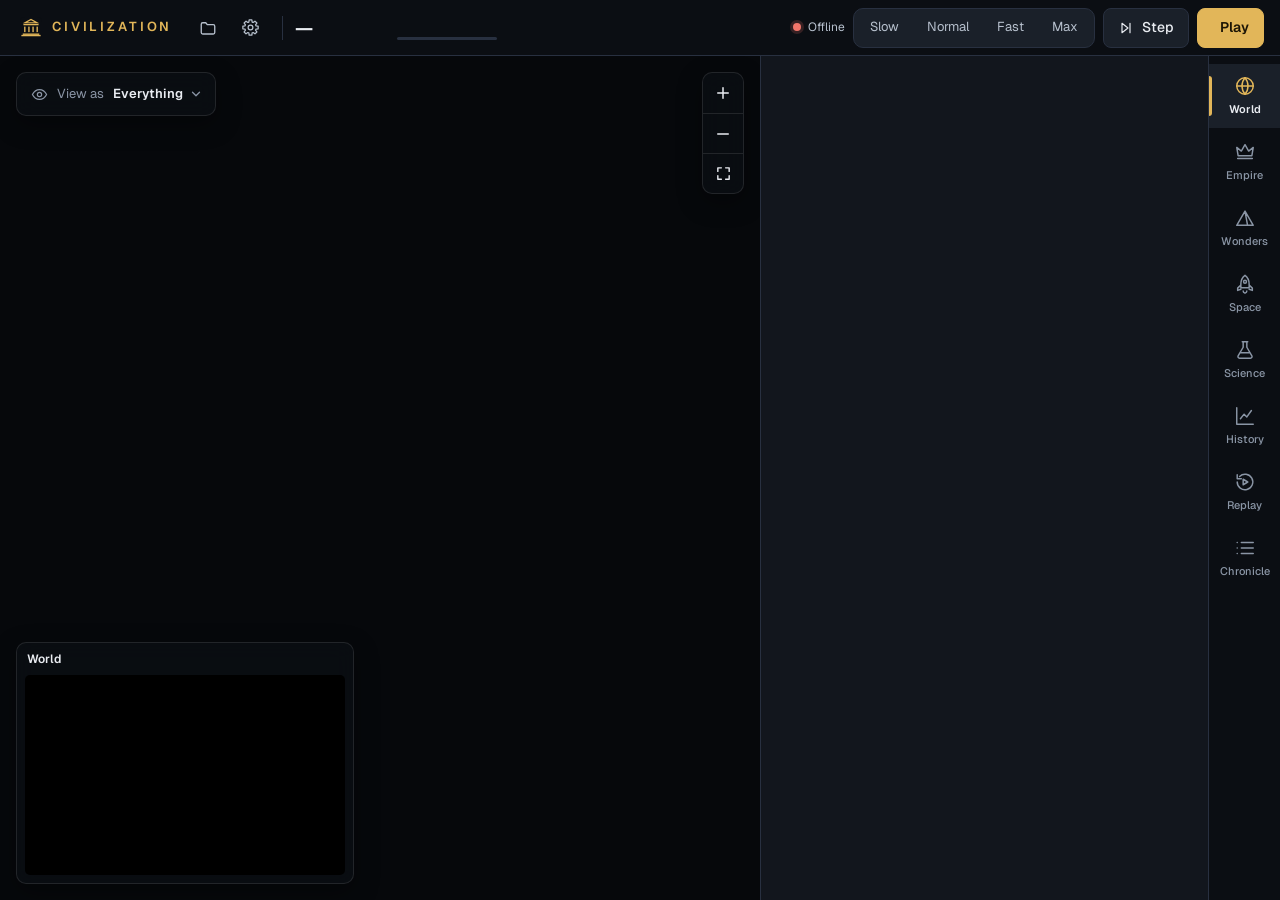
==== commit ece2ccdd: "Merge main into the Space panel branch Conflicts: the buildings sent to the client keep main's field" ====
--- a/src/client/index.html
+++ b/src/client/index.html
@@ -121,6 +121,7 @@
       <div id="panel-civ" class="panel"></div>
       <div id="panel-cities" class="panel"></div>
       <div id="panel-wonders" class="panel"></div>
+      <div id="panel-space" class="panel"></div>
       <div id="panel-tech" class="panel"></div>
       <div id="panel-chart" class="panel"></div>
       <div id="panel-replay" class="panel"></div>
@@ -133,6 +134,7 @@
       <button data-tab="civ"><span data-icon="crown" data-size="22" data-stroke="1.6"></span>Empire</button>
       <button data-tab="cities" class="play-only"><span data-icon="cities" data-size="22" data-stroke="1.6"></span>Cities</button>
       <button data-tab="wonders"><span data-icon="wonder" data-size="22" data-stroke="1.6"></span>Wonders</button>
+      <button data-tab="space"><span data-icon="rocket" data-size="22" data-stroke="1.6"></span>Space<span id="space-badge" class="rail-badge" hidden></span></button>
       <button data-tab="tech"><span data-icon="flask" data-size="22" data-stroke="1.6"></span>Science</button>
       <button data-tab="chart"><span data-icon="chart" data-size="22" data-stroke="1.6"></span>History</button>
       <!-- The replay shows every civilization: not while a person leads one. -->
--- a/src/client/css/style.css
+++ b/src/client/css/style.css
@@ -440,6 +440,30 @@
   height: 40px;
   border-radius: 0 3px 3px 0;
   background: var(--gold);
+}
+/* Turns before the first spaceship in flight lands; red when it is a rival's. */
+.rail-badge {
+  position: absolute;
+  top: 7px;
+  left: 41px;
+  min-width: 18px;
+  height: 16px;
+  padding: 0 4px;
+  border-radius: 8px;
+  background: var(--sci);
+  color: var(--bg);
+  font-family: var(--mono);
+  font-size: 10px;
+  font-weight: 700;
+  display: grid;
+  place-items: center;
+  box-shadow: 0 0 0 2px var(--bg);
+}
+.rail-badge.rival { background: var(--bad); }
+/* Nine sections for the person playing: they keep within a short window. */
+@media (max-height: 720px) {
+  #rail button { height: 56px; gap: 3px; }
+  #rail button.active::before { top: 10px; height: 36px; }
 }
 
 /* ── On the map ──────────────────────────────────────────────────────────── */
@@ -914,6 +938,65 @@
 #panel-wonders .obsolete .wonder-mark { opacity: 0.45; }
 #panel-wonders [data-kind="late"] .name, #panel-wonders [data-kind="late"] .note { color: var(--line-3); font-weight: 500; }
 
+/* ── Space panel ─────────────────────────────────────────────────────────── */
+
+#panel-space .panel-head .count { font-size: 13px; color: var(--mute); }
+#panel-space .panel-head .count b { color: var(--text); font-weight: 600; }
+.ss-verdict { margin: 14px 20px 0; padding: 12px 14px; border-radius: 10px; background: var(--raise); border: 1px solid var(--line-2); display: flex; gap: 12px; align-items: flex-start; flex: none; }
+.ss-verdict b { display: block; font-size: 14px; font-weight: 600; margin-bottom: 2px; }
+.ss-verdict-icon { width: 34px; height: 34px; border-radius: 9px; background: var(--bg); display: grid; place-items: center; flex: none; }
+.ss-track { padding: 10px 20px 0; flex: none; }
+.ss-timeline { display: block; width: 100%; height: auto; font-size: 11px; }
+.ss-t-mute { fill: var(--mute); }
+.ss-t-soft { fill: var(--soft); }
+.ss-t-text { fill: var(--text); font-weight: 600; }
+.ss-t-gold { fill: var(--gold); font-weight: 600; }
+.ss-s-line { stroke: var(--line-3); }
+.ss-s-gold { stroke: var(--gold); }
+.ss-s-panel { stroke: var(--panel); }
+/* One row per civilization: name and stage, a gauge per kind of part, what comes next. */
+.ss-cols { display: flex; gap: 10px; padding: 14px 20px 8px 42px; border-bottom: 1px solid var(--line-2); flex: none; }
+.ss-row { display: flex; flex-direction: column; gap: 8px; padding: 12px 20px; border-bottom: 1px solid var(--line-2); flex: none; }
+.ss-row.quiet { opacity: 0.55; }
+.ss-line { display: flex; align-items: center; gap: 10px; }
+.ss-name { flex: 1; min-width: 0; display: flex; align-items: center; gap: 8px; font-weight: 600; }
+.ss-name span:last-child { overflow: hidden; text-overflow: ellipsis; white-space: nowrap; }
+.ss-name:hover span:last-child { text-decoration: underline; text-underline-offset: 3px; }
+.ss-state { font-size: 12px; font-weight: 500; color: var(--soft); display: inline-flex; align-items: center; gap: 5px; white-space: nowrap; flex: none; }
+.ss-state.fly { color: var(--sci); border: 1px solid rgba(109, 183, 242, 0.4); border-radius: 999px; padding: 1px 9px 1px 7px; }
+.ss-state.ready { color: var(--gold-ink); background: var(--gold); border-radius: 999px; padding: 1px 9px; font-weight: 600; }
+.ss-state.mute { color: var(--mute); }
+.ss-gauges { display: flex; align-items: center; gap: 10px; padding-left: 22px; }
+.ss-gauge { display: inline-flex; align-items: center; gap: 6px; flex: none; }
+.ss-gauge b { font-family: var(--mono); font-size: 12px; font-weight: 500; color: var(--soft); }
+.ss-segs { display: inline-flex; align-items: center; gap: 2px; }
+/* A part: built (the civilization's colour), in production (filling up), needed for a
+   launch (outlined), optional (faint). The gold line closes what a launch needs. */
+.ss-seg { display: inline-block; width: 7px; height: 12px; border-radius: 2px; flex: none; }
+.ss-seg.on { background: var(--c); }
+.ss-seg.make { box-shadow: inset 0 0 0 1px var(--c); background: linear-gradient(to top, color-mix(in srgb, var(--c) 55%, transparent) var(--p), transparent var(--p)); }
+.ss-seg.req { box-shadow: inset 0 0 0 1px var(--line-3); }
+.ss-seg.opt { background: var(--line-2); }
+#panel-space .launch-line { display: inline-block; width: 2px; height: 16px; border-radius: 1px; background: var(--gold); opacity: 0.85; margin: 0 2px; flex: none; }
+.ss-meta { padding-left: 22px; font-size: 12px; color: var(--mute); display: flex; align-items: center; gap: 10px; }
+.ss-meta b { color: var(--text); font-weight: 600; }
+.ss-meta .bar { flex: 1; min-width: 40px; background: var(--line); }
+.ss-making { display: flex; flex-wrap: wrap; gap: 4px 12px; }
+.ss-city { font-size: 12px; color: var(--soft); }
+.ss-city b { color: var(--text); font-weight: 600; }
+.ss-city:hover b { text-decoration: underline; text-underline-offset: 3px; }
+.ss-strangers { padding: 12px 20px; font-size: 12px; color: var(--mute); border-bottom: 1px solid var(--line-2); flex: none; }
+.ss-legend { display: flex; flex-wrap: wrap; gap: 6px 14px; padding: 12px 20px 14px; font-size: 11px; color: var(--mute); flex: none; }
+.ss-legend span { display: inline-flex; align-items: center; gap: 6px; }
+.ss-legend .launch-line { height: 12px; margin: 0; }
+.ss-rules { display: flex; flex-direction: column; gap: 2px; }
+.ss-rule { display: flex; gap: 10px; padding: 3px 0; }
+.ss-rule > span { width: 64px; flex: none; text-align: right; }
+.ss-rule > span:nth-child(3) { width: 96px; text-align: left; }
+.ss-rule .name { flex: 1; text-align: left; color: var(--soft); }
+.ss-rule.label .name { color: var(--mute); }
+.ss-rules p { margin-top: 8px; line-height: 1.5; }
+
 /* ── World panel ─────────────────────────────────────────────────────────── */
 
 .civ-cols, .civ-line { display: flex; align-items: center; gap: 6px; width: 100%; }
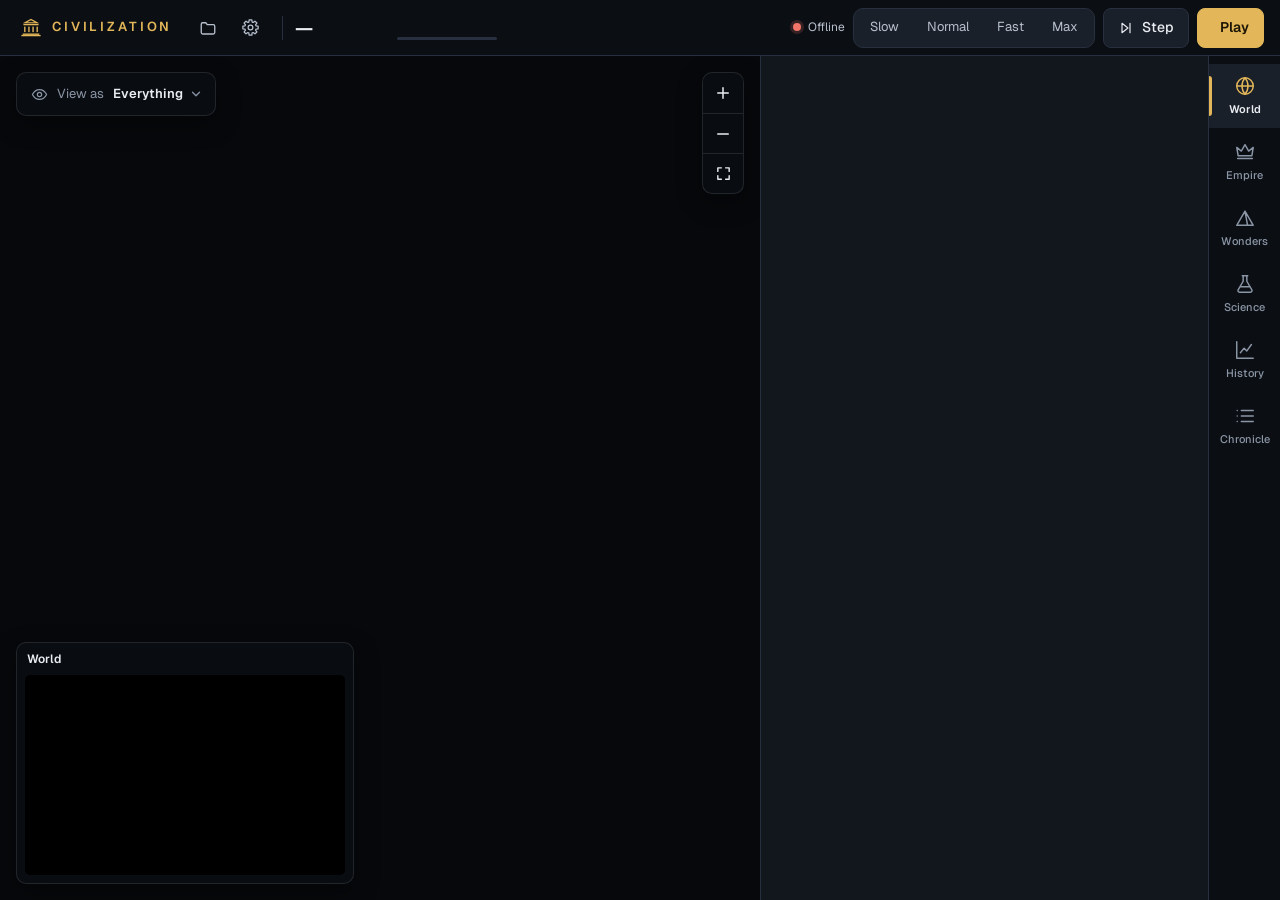
==== commit 12fb22d4: "Générateur de cartes enrichi + carte de la Terre Colonne World du dialogue New game (variante C des " ====
--- a/src/client/index.html
+++ b/src/client/index.html
@@ -121,10 +121,8 @@
       <div id="panel-civ" class="panel"></div>
       <div id="panel-cities" class="panel"></div>
       <div id="panel-wonders" class="panel"></div>
-      <div id="panel-space" class="panel"></div>
       <div id="panel-tech" class="panel"></div>
       <div id="panel-chart" class="panel"></div>
-      <div id="panel-replay" class="panel"></div>
       <div id="panel-log" class="panel"></div>
     </aside>
 
@@ -134,11 +132,8 @@
       <button data-tab="civ"><span data-icon="crown" data-size="22" data-stroke="1.6"></span>Empire</button>
       <button data-tab="cities" class="play-only"><span data-icon="cities" data-size="22" data-stroke="1.6"></span>Cities</button>
       <button data-tab="wonders"><span data-icon="wonder" data-size="22" data-stroke="1.6"></span>Wonders</button>
-      <button data-tab="space"><span data-icon="rocket" data-size="22" data-stroke="1.6"></span>Space<span id="space-badge" class="rail-badge" hidden></span></button>
       <button data-tab="tech"><span data-icon="flask" data-size="22" data-stroke="1.6"></span>Science</button>
       <button data-tab="chart"><span data-icon="chart" data-size="22" data-stroke="1.6"></span>History</button>
-      <!-- The replay shows every civilization: not while a person leads one. -->
-      <button data-tab="replay" class="observer-only"><span data-icon="replay" data-size="22" data-stroke="1.6"></span>Replay</button>
       <button data-tab="log"><span data-icon="list" data-size="22" data-stroke="1.6"></span>Chronicle</button>
     </nav>
   </main>
@@ -193,32 +188,82 @@
       </section>
       <section class="dialog-col alt">
         <div class="field">
-          <label for="seed">Seed</label>
-          <div class="row">
-            <input id="seed" class="input mono" type="text" inputmode="numeric" placeholder="Random" autocomplete="off">
-            <button id="btn-dice" class="btn icon tall" aria-label="Draw a random seed" title="Draw a random seed"><span data-icon="dice"></span></button>
-          </div>
-          <span class="sub">Same seed, same world. Empty draws one at random.</span>
-        </div>
-        <div class="field">
-          <span id="shape-label" class="field-label">World</span>
-          <div id="map-shapes" class="shapes" role="group" aria-labelledby="shape-label"></div>
-          <span id="shape-hint" class="sub"></span>
+          <span id="world-label" class="field-label">World</span>
+          <div id="world-mode" class="seg fill tall" role="group" aria-labelledby="world-label"></div>
+        </div>
+        <div id="world-generated" class="world-part">
+          <div class="field">
+            <div id="map-shapes" class="shapes three" role="group" aria-labelledby="world-label"></div>
+            <span id="shape-hint" class="sub"></span>
+          </div>
+          <div id="land-field" class="field share">
+            <div class="between">
+              <span id="land-label" class="field-label">Land</span>
+              <b id="land-value" class="share-value"></b>
+            </div>
+            <div id="land-track" class="share-track" role="group" aria-labelledby="land-label"></div>
+            <div id="land-ticks" class="share-ticks" aria-hidden="true"></div>
+          </div>
+          <div id="nature" class="world-part">
+            <span class="field-group">Nature</span>
+            <div class="nature-grid">
+              <div class="field">
+                <span id="relief-label" class="field-label" data-hint-wide
+                  data-hint="How much of the land rises into hills and mountains&#10;Flat: open plains and grassland, the best land for food.&#10;Rugged: long ranges of hills and mountains, rich in shields and easy to defend, but poor in food.">Relief</span>
+                <div class="seg fill" data-map-level="relief" role="group" aria-labelledby="relief-label">
+                  <button data-level="0">Flat</button>
+                  <button data-level="1">Normal</button>
+                  <button data-level="2">Rugged</button>
+                </div>
+              </div>
+              <div class="field">
+                <span id="climate-label" class="field-label" data-hint-wide
+                  data-hint="How much rain the winds carry inland&#10;Dry: more desert, plains and hills.&#10;Wet: more grassland, forest, jungle, swamp and rivers.">Climate</span>
+                <div class="seg fill" data-map-level="climate" role="group" aria-labelledby="climate-label">
+                  <button data-level="0">Dry</button>
+                  <button data-level="1">Normal</button>
+                  <button data-level="2">Wet</button>
+                </div>
+              </div>
+              <div class="field">
+                <span id="temperature-label" class="field-label" data-hint-wide
+                  data-hint="How far the ice reaches from the poles, and the desert from the equator&#10;Cold: more tundra and ice.&#10;Hot: less of them, and a little more desert. The difference stays small.">Temperature</span>
+                <div class="seg fill" data-map-level="temperature" role="group" aria-labelledby="temperature-label">
+                  <button data-level="0">Cold</button>
+                  <button data-level="1">Temperate</button>
+                  <button data-level="2">Hot</button>
+                </div>
+              </div>
+              <div class="field">
+                <span id="age-label" class="field-label" data-hint-wide
+                  data-hint="How long erosion has shaped the land: 3, 4 or 5 billion years&#10;Young: open, gentle land, with more grassland and plains.&#10;Old: rougher, more varied land, with forest, jungle, hills and mountains, and lakes where mountains collapsed.">Age</span>
+                <div class="seg fill" data-map-level="age" role="group" aria-labelledby="age-label">
+                  <button data-level="0">Young</button>
+                  <button data-level="1">Normal</button>
+                  <button data-level="2">Old</button>
+                </div>
+              </div>
+            </div>
+          </div>
+        </div>
+        <div id="world-fixed" class="field" hidden>
+          <canvas id="fixed-map" class="fixed-map" aria-label="Map of this world"></canvas>
+          <span id="fixed-hint" class="sub"></span>
+        </div>
+        <span class="field-group">Game</span>
+        <div id="starts-field" class="field inline" hidden>
+          <span id="starts-label" class="field-label">Starts</span>
+          <div id="starts" class="seg fill" role="group" aria-labelledby="starts-label">
+            <button data-historical="true">Historical</button>
+            <button data-historical="false">Random</button>
+          </div>
         </div>
         <div class="field inline">
-          <span id="relief-label" class="field-label">Relief</span>
-          <div class="seg fill" data-map-level="relief" role="group" aria-labelledby="relief-label">
-            <button data-level="0">Flat</button>
+          <span id="huts-label" class="field-label">Huts</span>
+          <div class="seg fill" data-map-level="huts" role="group" aria-labelledby="huts-label">
+            <button data-level="0">None</button>
             <button data-level="1">Normal</button>
-            <button data-level="2">Mountainous</button>
-          </div>
-        </div>
-        <div class="field inline">
-          <span id="climate-label" class="field-label">Climate</span>
-          <div class="seg fill" data-map-level="climate" role="group" aria-labelledby="climate-label">
-            <button data-level="0">Dry</button>
-            <button data-level="1">Normal</button>
-            <button data-level="2">Wet</button>
+            <button data-level="2">Many</button>
           </div>
         </div>
       </section>
--- a/src/client/css/style.css
+++ b/src/client/css/style.css
@@ -351,6 +351,7 @@
   font-weight: 500;
   white-space: nowrap;
 }
+#hint.wide { width: 300px; white-space: normal; }
 #hint .hint-label { display: flex; align-items: center; gap: 8px; }
 #hint .hint-more { font-weight: 400; color: var(--soft); }
 #hint .kbd { background: var(--raise); }
@@ -440,30 +441,6 @@
   height: 40px;
   border-radius: 0 3px 3px 0;
   background: var(--gold);
-}
-/* Turns before the first spaceship in flight lands; red when it is a rival's. */
-.rail-badge {
-  position: absolute;
-  top: 7px;
-  left: 41px;
-  min-width: 18px;
-  height: 16px;
-  padding: 0 4px;
-  border-radius: 8px;
-  background: var(--sci);
-  color: var(--bg);
-  font-family: var(--mono);
-  font-size: 10px;
-  font-weight: 700;
-  display: grid;
-  place-items: center;
-  box-shadow: 0 0 0 2px var(--bg);
-}
-.rail-badge.rival { background: var(--bad); }
-/* Nine sections for the person playing: they keep within a short window. */
-@media (max-height: 720px) {
-  #rail button { height: 56px; gap: 3px; }
-  #rail button.active::before { top: 10px; height: 36px; }
 }
 
 /* ── On the map ──────────────────────────────────────────────────────────── */
@@ -938,65 +915,6 @@
 #panel-wonders .obsolete .wonder-mark { opacity: 0.45; }
 #panel-wonders [data-kind="late"] .name, #panel-wonders [data-kind="late"] .note { color: var(--line-3); font-weight: 500; }
 
-/* ── Space panel ─────────────────────────────────────────────────────────── */
-
-#panel-space .panel-head .count { font-size: 13px; color: var(--mute); }
-#panel-space .panel-head .count b { color: var(--text); font-weight: 600; }
-.ss-verdict { margin: 14px 20px 0; padding: 12px 14px; border-radius: 10px; background: var(--raise); border: 1px solid var(--line-2); display: flex; gap: 12px; align-items: flex-start; flex: none; }
-.ss-verdict b { display: block; font-size: 14px; font-weight: 600; margin-bottom: 2px; }
-.ss-verdict-icon { width: 34px; height: 34px; border-radius: 9px; background: var(--bg); display: grid; place-items: center; flex: none; }
-.ss-track { padding: 10px 20px 0; flex: none; }
-.ss-timeline { display: block; width: 100%; height: auto; font-size: 11px; }
-.ss-t-mute { fill: var(--mute); }
-.ss-t-soft { fill: var(--soft); }
-.ss-t-text { fill: var(--text); font-weight: 600; }
-.ss-t-gold { fill: var(--gold); font-weight: 600; }
-.ss-s-line { stroke: var(--line-3); }
-.ss-s-gold { stroke: var(--gold); }
-.ss-s-panel { stroke: var(--panel); }
-/* One row per civilization: name and stage, a gauge per kind of part, what comes next. */
-.ss-cols { display: flex; gap: 10px; padding: 14px 20px 8px 42px; border-bottom: 1px solid var(--line-2); flex: none; }
-.ss-row { display: flex; flex-direction: column; gap: 8px; padding: 12px 20px; border-bottom: 1px solid var(--line-2); flex: none; }
-.ss-row.quiet { opacity: 0.55; }
-.ss-line { display: flex; align-items: center; gap: 10px; }
-.ss-name { flex: 1; min-width: 0; display: flex; align-items: center; gap: 8px; font-weight: 600; }
-.ss-name span:last-child { overflow: hidden; text-overflow: ellipsis; white-space: nowrap; }
-.ss-name:hover span:last-child { text-decoration: underline; text-underline-offset: 3px; }
-.ss-state { font-size: 12px; font-weight: 500; color: var(--soft); display: inline-flex; align-items: center; gap: 5px; white-space: nowrap; flex: none; }
-.ss-state.fly { color: var(--sci); border: 1px solid rgba(109, 183, 242, 0.4); border-radius: 999px; padding: 1px 9px 1px 7px; }
-.ss-state.ready { color: var(--gold-ink); background: var(--gold); border-radius: 999px; padding: 1px 9px; font-weight: 600; }
-.ss-state.mute { color: var(--mute); }
-.ss-gauges { display: flex; align-items: center; gap: 10px; padding-left: 22px; }
-.ss-gauge { display: inline-flex; align-items: center; gap: 6px; flex: none; }
-.ss-gauge b { font-family: var(--mono); font-size: 12px; font-weight: 500; color: var(--soft); }
-.ss-segs { display: inline-flex; align-items: center; gap: 2px; }
-/* A part: built (the civilization's colour), in production (filling up), needed for a
-   launch (outlined), optional (faint). The gold line closes what a launch needs. */
-.ss-seg { display: inline-block; width: 7px; height: 12px; border-radius: 2px; flex: none; }
-.ss-seg.on { background: var(--c); }
-.ss-seg.make { box-shadow: inset 0 0 0 1px var(--c); background: linear-gradient(to top, color-mix(in srgb, var(--c) 55%, transparent) var(--p), transparent var(--p)); }
-.ss-seg.req { box-shadow: inset 0 0 0 1px var(--line-3); }
-.ss-seg.opt { background: var(--line-2); }
-#panel-space .launch-line { display: inline-block; width: 2px; height: 16px; border-radius: 1px; background: var(--gold); opacity: 0.85; margin: 0 2px; flex: none; }
-.ss-meta { padding-left: 22px; font-size: 12px; color: var(--mute); display: flex; align-items: center; gap: 10px; }
-.ss-meta b { color: var(--text); font-weight: 600; }
-.ss-meta .bar { flex: 1; min-width: 40px; background: var(--line); }
-.ss-making { display: flex; flex-wrap: wrap; gap: 4px 12px; }
-.ss-city { font-size: 12px; color: var(--soft); }
-.ss-city b { color: var(--text); font-weight: 600; }
-.ss-city:hover b { text-decoration: underline; text-underline-offset: 3px; }
-.ss-strangers { padding: 12px 20px; font-size: 12px; color: var(--mute); border-bottom: 1px solid var(--line-2); flex: none; }
-.ss-legend { display: flex; flex-wrap: wrap; gap: 6px 14px; padding: 12px 20px 14px; font-size: 11px; color: var(--mute); flex: none; }
-.ss-legend span { display: inline-flex; align-items: center; gap: 6px; }
-.ss-legend .launch-line { height: 12px; margin: 0; }
-.ss-rules { display: flex; flex-direction: column; gap: 2px; }
-.ss-rule { display: flex; gap: 10px; padding: 3px 0; }
-.ss-rule > span { width: 64px; flex: none; text-align: right; }
-.ss-rule > span:nth-child(3) { width: 96px; text-align: left; }
-.ss-rule .name { flex: 1; text-align: left; color: var(--soft); }
-.ss-rule.label .name { color: var(--mute); }
-.ss-rules p { margin-top: 8px; line-height: 1.5; }
-
 /* ── World panel ─────────────────────────────────────────────────────────── */
 
 .civ-cols, .civ-line { display: flex; align-items: center; gap: 6px; width: 100%; }
@@ -1417,44 +1335,6 @@
   .history-main { flex-direction: column; }
   .rank-card { width: auto; }
   .work { overflow-y: auto; }
-}
-
-/* Replay: the map as big as the workspace allows, the ranking and the chronicle under it. */
-.replay-work { overflow-y: auto; gap: 12px; }
-.replay-work .dot { width: 8px; height: 8px; border-radius: 50%; flex: none; display: inline-block; }
-.replay-stage { flex: none; display: flex; justify-content: center; }
-.replay-frame { position: relative; width: 100%; max-width: 100%; border: 1px solid var(--line); border-radius: 12px; overflow: hidden; background: #06080B; }
-.replay-frame canvas { position: absolute; inset: 0; width: 100%; height: 100%; display: block; }
-.replay-year { position: absolute; top: 12px; left: 12px; padding: 8px 12px; display: flex; flex-direction: column; pointer-events: none; }
-.replay-year b { font-size: 24px; font-weight: 600; letter-spacing: -0.01em; line-height: 1.1; }
-.replay-year span { font-size: 12px; color: var(--mute); }
-.replay-caption { position: absolute; left: 12px; right: 12px; bottom: 12px; padding: 9px 12px; display: flex; align-items: center; gap: 10px; font-size: 14px; pointer-events: none; }
-.replay-caption .text { min-width: 0; overflow: hidden; text-overflow: ellipsis; white-space: nowrap; }
-.replay-caption .when, .replay-event .when { font-family: var(--mono); font-size: 11px; color: var(--mute); flex: none; }
-.replay-wait { position: absolute; inset: 0; display: grid; place-items: center; color: var(--mute); }
-.replay-bar { flex: none; display: flex; align-items: center; gap: 16px; }
-.replay-bar .transport { display: flex; gap: 6px; flex: none; }
-#replay-range { flex: 1; min-width: 0; height: 24px; margin: 0; accent-color: var(--gold); cursor: pointer; }
-.replay-below { flex: none; display: grid; grid-template-columns: minmax(0, 2fr) minmax(0, 3fr); gap: 16px; align-items: start; }
-.replay-section { padding: 16px 20px; display: flex; flex-direction: column; gap: 10px; min-width: 0; }
-.replay-section h2 { font-size: 17px; font-weight: 600; }
-.replay-rank { display: flex; align-items: center; gap: 12px; min-height: 46px; border-top: 1px solid var(--line-2); }
-.replay-rank .rank { width: 14px; font-size: 13px; color: var(--mute); flex: none; }
-.replay-rank .who { flex: 1; min-width: 0; display: flex; flex-direction: column; gap: 5px; }
-.replay-rank .who b { font-size: 14px; font-weight: 600; }
-.replay-rank .cities { width: 84px; text-align: right; font-size: 12px; color: var(--mute); flex: none; }
-.replay-rank .value { width: 52px; text-align: right; font-size: 17px; font-weight: 600; flex: none; }
-.replay-rank.dead { color: var(--mute); }
-.replay-rank.dead .who b { text-decoration: line-through; }
-.replay-event { display: flex; align-items: baseline; gap: 10px; width: 100%; padding: 6px 8px; border-radius: 7px; font-size: 13px; color: var(--soft); }
-.replay-event:hover { background: var(--raise); color: var(--text); }
-.replay-event.now { background: rgba(226, 182, 89, 0.10); color: var(--text); }
-.replay-event .when { width: 62px; }
-.replay-event .dot { align-self: center; }
-.replay-none { padding: 4px 8px; }
-
-@container (max-width: 1000px) {
-  .replay-below { grid-template-columns: minmax(0, 1fr); }
 }
 
 /* ── Chronicle ───────────────────────────────────────────────────────────── */
@@ -1544,6 +1424,25 @@
 .shapes button:hover { color: var(--text); border-color: var(--line-3); }
 .shapes button[aria-pressed="true"] { background: var(--hover); border-color: var(--gold); color: var(--text); font-weight: 600; }
 .shapes button[aria-pressed="true"] svg { color: var(--gold); }
+/* The World column: worlds on 3 columns, the land gauge (land green, sea blue), the nature grid. */
+.world-part { display: flex; flex-direction: column; gap: 18px; }
+.shapes.three { grid-template-columns: repeat(3, minmax(0, 1fr)); gap: 6px; }
+.shapes.three button { height: 48px; padding: 0 8px; gap: 8px; font-size: 12.5px; }
+.shapes.three button svg { width: 30px; height: 18px; }
+.share-value { font-size: 15px; font-weight: 600; font-variant-numeric: tabular-nums; }
+.share-track { display: grid; grid-auto-flow: column; grid-auto-columns: minmax(0, 1fr); gap: 3px; height: 30px; }
+.share-track button { border-radius: 4px; background: #2B5FA8; opacity: 0.55; }
+.share-track button.landed { background: #4F9D3A; opacity: 1; }
+.share-track button:hover { box-shadow: inset 0 0 0 1px var(--line-3); }
+.share-ticks { display: grid; grid-auto-flow: column; grid-auto-columns: minmax(0, 1fr); font-family: var(--mono); font-size: 11px; font-weight: 500; line-height: 1; color: var(--mute); text-align: center; }
+.share-ticks .usual { color: var(--gold); }
+.secret { opacity: 0.42; pointer-events: none; }
+.field-group { display: flex; align-items: center; gap: 10px; font-size: 12px; font-weight: 500; letter-spacing: 0.06em; text-transform: uppercase; color: var(--mute); }
+.field-group::after { content: ""; flex: 1; height: 1px; background: var(--line); }
+.nature-grid { display: grid; grid-template-columns: repeat(2, minmax(0, 1fr)); gap: 12px 14px; }
+.nature-grid .seg button { padding: 0 4px; }
+.field-label[data-hint] { align-self: flex-start; text-decoration: underline dotted var(--line-3); text-underline-offset: 3px; cursor: help; }
+.fixed-map { width: 100%; aspect-ratio: 8 / 5; image-rendering: pixelated; border-radius: 8px; border: 1px solid var(--line); display: block; }
 .saves { display: flex; flex-direction: column; gap: 8px; overflow-y: auto; max-height: 280px; min-height: 120px; }
 .save-row { display: flex; align-items: center; gap: 12px; padding: 10px 10px 10px 14px; border-radius: 10px; border: 1px solid var(--line); background: var(--panel); }
 .save-row .name { flex: 1; min-width: 0; font-family: var(--mono); font-weight: 500; overflow: hidden; text-overflow: ellipsis; }
@@ -1610,10 +1509,3 @@
 .over-actions { margin-top: auto; padding-top: 16px; display: flex; flex-direction: column; gap: 8px; }
 .over-actions .btn { height: 44px; justify-content: center; border-radius: 10px; }
 .over-actions .btn.primary { height: 48px; font-size: 15px; }
-.replay-card { display: flex; align-items: center; gap: 14px; width: 100%; padding: 8px 14px 8px 8px; border-radius: 10px; background: var(--raise); border: 1px solid rgba(226, 182, 89, 0.55); text-align: left; }
-.replay-card:hover { background: var(--hover); border-color: var(--gold); }
-.replay-card .thumb { position: relative; width: 104px; flex: none; border-radius: 6px; overflow: hidden; border: 1px solid var(--line); }
-.replay-card canvas { position: absolute; inset: 0; width: 100%; height: 100%; display: block; }
-.replay-card .play { position: absolute; inset: 0; display: grid; place-items: center; color: var(--gold); background: rgba(11, 14, 19, 0.35); }
-.replay-card .titles { display: flex; flex-direction: column; gap: 2px; min-width: 0; }
-.replay-card .titles b { font-size: 15px; font-weight: 600; }
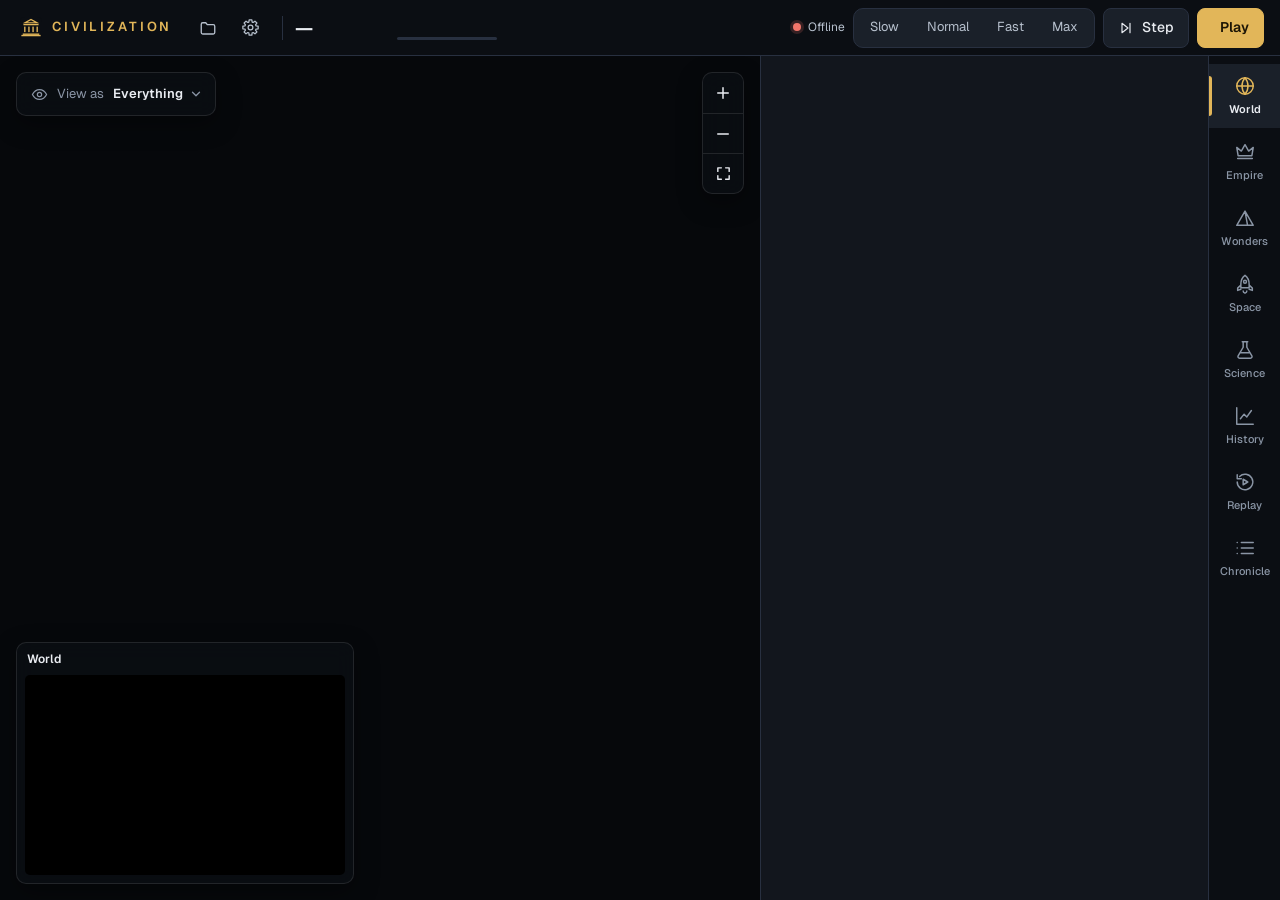
==== commit 9b3ccca4: "Merge branch 'main' of https://github.com/vin100zz/civ" ====
--- a/src/client/index.html
+++ b/src/client/index.html
@@ -121,8 +121,10 @@
       <div id="panel-civ" class="panel"></div>
       <div id="panel-cities" class="panel"></div>
       <div id="panel-wonders" class="panel"></div>
+      <div id="panel-space" class="panel"></div>
       <div id="panel-tech" class="panel"></div>
       <div id="panel-chart" class="panel"></div>
+      <div id="panel-replay" class="panel"></div>
       <div id="panel-log" class="panel"></div>
     </aside>
 
@@ -132,8 +134,11 @@
       <button data-tab="civ"><span data-icon="crown" data-size="22" data-stroke="1.6"></span>Empire</button>
       <button data-tab="cities" class="play-only"><span data-icon="cities" data-size="22" data-stroke="1.6"></span>Cities</button>
       <button data-tab="wonders"><span data-icon="wonder" data-size="22" data-stroke="1.6"></span>Wonders</button>
+      <button data-tab="space"><span data-icon="rocket" data-size="22" data-stroke="1.6"></span>Space<span id="space-badge" class="rail-badge" hidden></span></button>
       <button data-tab="tech"><span data-icon="flask" data-size="22" data-stroke="1.6"></span>Science</button>
       <button data-tab="chart"><span data-icon="chart" data-size="22" data-stroke="1.6"></span>History</button>
+      <!-- The replay shows every civilization: not while a person leads one. -->
+      <button data-tab="replay" class="observer-only"><span data-icon="replay" data-size="22" data-stroke="1.6"></span>Replay</button>
       <button data-tab="log"><span data-icon="list" data-size="22" data-stroke="1.6"></span>Chronicle</button>
     </nav>
   </main>
--- a/src/client/css/style.css
+++ b/src/client/css/style.css
@@ -441,6 +441,30 @@
   height: 40px;
   border-radius: 0 3px 3px 0;
   background: var(--gold);
+}
+/* Turns before the first spaceship in flight lands; red when it is a rival's. */
+.rail-badge {
+  position: absolute;
+  top: 7px;
+  left: 41px;
+  min-width: 18px;
+  height: 16px;
+  padding: 0 4px;
+  border-radius: 8px;
+  background: var(--sci);
+  color: var(--bg);
+  font-family: var(--mono);
+  font-size: 10px;
+  font-weight: 700;
+  display: grid;
+  place-items: center;
+  box-shadow: 0 0 0 2px var(--bg);
+}
+.rail-badge.rival { background: var(--bad); }
+/* Nine sections for the person playing: they keep within a short window. */
+@media (max-height: 720px) {
+  #rail button { height: 56px; gap: 3px; }
+  #rail button.active::before { top: 10px; height: 36px; }
 }
 
 /* ── On the map ──────────────────────────────────────────────────────────── */
@@ -915,6 +939,65 @@
 #panel-wonders .obsolete .wonder-mark { opacity: 0.45; }
 #panel-wonders [data-kind="late"] .name, #panel-wonders [data-kind="late"] .note { color: var(--line-3); font-weight: 500; }
 
+/* ── Space panel ─────────────────────────────────────────────────────────── */
+
+#panel-space .panel-head .count { font-size: 13px; color: var(--mute); }
+#panel-space .panel-head .count b { color: var(--text); font-weight: 600; }
+.ss-verdict { margin: 14px 20px 0; padding: 12px 14px; border-radius: 10px; background: var(--raise); border: 1px solid var(--line-2); display: flex; gap: 12px; align-items: flex-start; flex: none; }
+.ss-verdict b { display: block; font-size: 14px; font-weight: 600; margin-bottom: 2px; }
+.ss-verdict-icon { width: 34px; height: 34px; border-radius: 9px; background: var(--bg); display: grid; place-items: center; flex: none; }
+.ss-track { padding: 10px 20px 0; flex: none; }
+.ss-timeline { display: block; width: 100%; height: auto; font-size: 11px; }
+.ss-t-mute { fill: var(--mute); }
+.ss-t-soft { fill: var(--soft); }
+.ss-t-text { fill: var(--text); font-weight: 600; }
+.ss-t-gold { fill: var(--gold); font-weight: 600; }
+.ss-s-line { stroke: var(--line-3); }
+.ss-s-gold { stroke: var(--gold); }
+.ss-s-panel { stroke: var(--panel); }
+/* One row per civilization: name and stage, a gauge per kind of part, what comes next. */
+.ss-cols { display: flex; gap: 10px; padding: 14px 20px 8px 42px; border-bottom: 1px solid var(--line-2); flex: none; }
+.ss-row { display: flex; flex-direction: column; gap: 8px; padding: 12px 20px; border-bottom: 1px solid var(--line-2); flex: none; }
+.ss-row.quiet { opacity: 0.55; }
+.ss-line { display: flex; align-items: center; gap: 10px; }
+.ss-name { flex: 1; min-width: 0; display: flex; align-items: center; gap: 8px; font-weight: 600; }
+.ss-name span:last-child { overflow: hidden; text-overflow: ellipsis; white-space: nowrap; }
+.ss-name:hover span:last-child { text-decoration: underline; text-underline-offset: 3px; }
+.ss-state { font-size: 12px; font-weight: 500; color: var(--soft); display: inline-flex; align-items: center; gap: 5px; white-space: nowrap; flex: none; }
+.ss-state.fly { color: var(--sci); border: 1px solid rgba(109, 183, 242, 0.4); border-radius: 999px; padding: 1px 9px 1px 7px; }
+.ss-state.ready { color: var(--gold-ink); background: var(--gold); border-radius: 999px; padding: 1px 9px; font-weight: 600; }
+.ss-state.mute { color: var(--mute); }
+.ss-gauges { display: flex; align-items: center; gap: 10px; padding-left: 22px; }
+.ss-gauge { display: inline-flex; align-items: center; gap: 6px; flex: none; }
+.ss-gauge b { font-family: var(--mono); font-size: 12px; font-weight: 500; color: var(--soft); }
+.ss-segs { display: inline-flex; align-items: center; gap: 2px; }
+/* A part: built (the civilization's colour), in production (filling up), needed for a
+   launch (outlined), optional (faint). The gold line closes what a launch needs. */
+.ss-seg { display: inline-block; width: 7px; height: 12px; border-radius: 2px; flex: none; }
+.ss-seg.on { background: var(--c); }
+.ss-seg.make { box-shadow: inset 0 0 0 1px var(--c); background: linear-gradient(to top, color-mix(in srgb, var(--c) 55%, transparent) var(--p), transparent var(--p)); }
+.ss-seg.req { box-shadow: inset 0 0 0 1px var(--line-3); }
+.ss-seg.opt { background: var(--line-2); }
+#panel-space .launch-line { display: inline-block; width: 2px; height: 16px; border-radius: 1px; background: var(--gold); opacity: 0.85; margin: 0 2px; flex: none; }
+.ss-meta { padding-left: 22px; font-size: 12px; color: var(--mute); display: flex; align-items: center; gap: 10px; }
+.ss-meta b { color: var(--text); font-weight: 600; }
+.ss-meta .bar { flex: 1; min-width: 40px; background: var(--line); }
+.ss-making { display: flex; flex-wrap: wrap; gap: 4px 12px; }
+.ss-city { font-size: 12px; color: var(--soft); }
+.ss-city b { color: var(--text); font-weight: 600; }
+.ss-city:hover b { text-decoration: underline; text-underline-offset: 3px; }
+.ss-strangers { padding: 12px 20px; font-size: 12px; color: var(--mute); border-bottom: 1px solid var(--line-2); flex: none; }
+.ss-legend { display: flex; flex-wrap: wrap; gap: 6px 14px; padding: 12px 20px 14px; font-size: 11px; color: var(--mute); flex: none; }
+.ss-legend span { display: inline-flex; align-items: center; gap: 6px; }
+.ss-legend .launch-line { height: 12px; margin: 0; }
+.ss-rules { display: flex; flex-direction: column; gap: 2px; }
+.ss-rule { display: flex; gap: 10px; padding: 3px 0; }
+.ss-rule > span { width: 64px; flex: none; text-align: right; }
+.ss-rule > span:nth-child(3) { width: 96px; text-align: left; }
+.ss-rule .name { flex: 1; text-align: left; color: var(--soft); }
+.ss-rule.label .name { color: var(--mute); }
+.ss-rules p { margin-top: 8px; line-height: 1.5; }
+
 /* ── World panel ─────────────────────────────────────────────────────────── */
 
 .civ-cols, .civ-line { display: flex; align-items: center; gap: 6px; width: 100%; }
@@ -1335,6 +1418,44 @@
   .history-main { flex-direction: column; }
   .rank-card { width: auto; }
   .work { overflow-y: auto; }
+}
+
+/* Replay: the map as big as the workspace allows, the ranking and the chronicle under it. */
+.replay-work { overflow-y: auto; gap: 12px; }
+.replay-work .dot { width: 8px; height: 8px; border-radius: 50%; flex: none; display: inline-block; }
+.replay-stage { flex: none; display: flex; justify-content: center; }
+.replay-frame { position: relative; width: 100%; max-width: 100%; border: 1px solid var(--line); border-radius: 12px; overflow: hidden; background: #06080B; }
+.replay-frame canvas { position: absolute; inset: 0; width: 100%; height: 100%; display: block; }
+.replay-year { position: absolute; top: 12px; left: 12px; padding: 8px 12px; display: flex; flex-direction: column; pointer-events: none; }
+.replay-year b { font-size: 24px; font-weight: 600; letter-spacing: -0.01em; line-height: 1.1; }
+.replay-year span { font-size: 12px; color: var(--mute); }
+.replay-caption { position: absolute; left: 12px; right: 12px; bottom: 12px; padding: 9px 12px; display: flex; align-items: center; gap: 10px; font-size: 14px; pointer-events: none; }
+.replay-caption .text { min-width: 0; overflow: hidden; text-overflow: ellipsis; white-space: nowrap; }
+.replay-caption .when, .replay-event .when { font-family: var(--mono); font-size: 11px; color: var(--mute); flex: none; }
+.replay-wait { position: absolute; inset: 0; display: grid; place-items: center; color: var(--mute); }
+.replay-bar { flex: none; display: flex; align-items: center; gap: 16px; }
+.replay-bar .transport { display: flex; gap: 6px; flex: none; }
+#replay-range { flex: 1; min-width: 0; height: 24px; margin: 0; accent-color: var(--gold); cursor: pointer; }
+.replay-below { flex: none; display: grid; grid-template-columns: minmax(0, 2fr) minmax(0, 3fr); gap: 16px; align-items: start; }
+.replay-section { padding: 16px 20px; display: flex; flex-direction: column; gap: 10px; min-width: 0; }
+.replay-section h2 { font-size: 17px; font-weight: 600; }
+.replay-rank { display: flex; align-items: center; gap: 12px; min-height: 46px; border-top: 1px solid var(--line-2); }
+.replay-rank .rank { width: 14px; font-size: 13px; color: var(--mute); flex: none; }
+.replay-rank .who { flex: 1; min-width: 0; display: flex; flex-direction: column; gap: 5px; }
+.replay-rank .who b { font-size: 14px; font-weight: 600; }
+.replay-rank .cities { width: 84px; text-align: right; font-size: 12px; color: var(--mute); flex: none; }
+.replay-rank .value { width: 52px; text-align: right; font-size: 17px; font-weight: 600; flex: none; }
+.replay-rank.dead { color: var(--mute); }
+.replay-rank.dead .who b { text-decoration: line-through; }
+.replay-event { display: flex; align-items: baseline; gap: 10px; width: 100%; padding: 6px 8px; border-radius: 7px; font-size: 13px; color: var(--soft); }
+.replay-event:hover { background: var(--raise); color: var(--text); }
+.replay-event.now { background: rgba(226, 182, 89, 0.10); color: var(--text); }
+.replay-event .when { width: 62px; }
+.replay-event .dot { align-self: center; }
+.replay-none { padding: 4px 8px; }
+
+@container (max-width: 1000px) {
+  .replay-below { grid-template-columns: minmax(0, 1fr); }
 }
 
 /* ── Chronicle ───────────────────────────────────────────────────────────── */
@@ -1509,3 +1630,10 @@
 .over-actions { margin-top: auto; padding-top: 16px; display: flex; flex-direction: column; gap: 8px; }
 .over-actions .btn { height: 44px; justify-content: center; border-radius: 10px; }
 .over-actions .btn.primary { height: 48px; font-size: 15px; }
+.replay-card { display: flex; align-items: center; gap: 14px; width: 100%; padding: 8px 14px 8px 8px; border-radius: 10px; background: var(--raise); border: 1px solid rgba(226, 182, 89, 0.55); text-align: left; }
+.replay-card:hover { background: var(--hover); border-color: var(--gold); }
+.replay-card .thumb { position: relative; width: 104px; flex: none; border-radius: 6px; overflow: hidden; border: 1px solid var(--line); }
+.replay-card canvas { position: absolute; inset: 0; width: 100%; height: 100%; display: block; }
+.replay-card .play { position: absolute; inset: 0; display: grid; place-items: center; color: var(--gold); background: rgba(11, 14, 19, 0.35); }
+.replay-card .titles { display: flex; flex-direction: column; gap: 2px; min-width: 0; }
+.replay-card .titles b { font-size: 15px; font-weight: 600; }
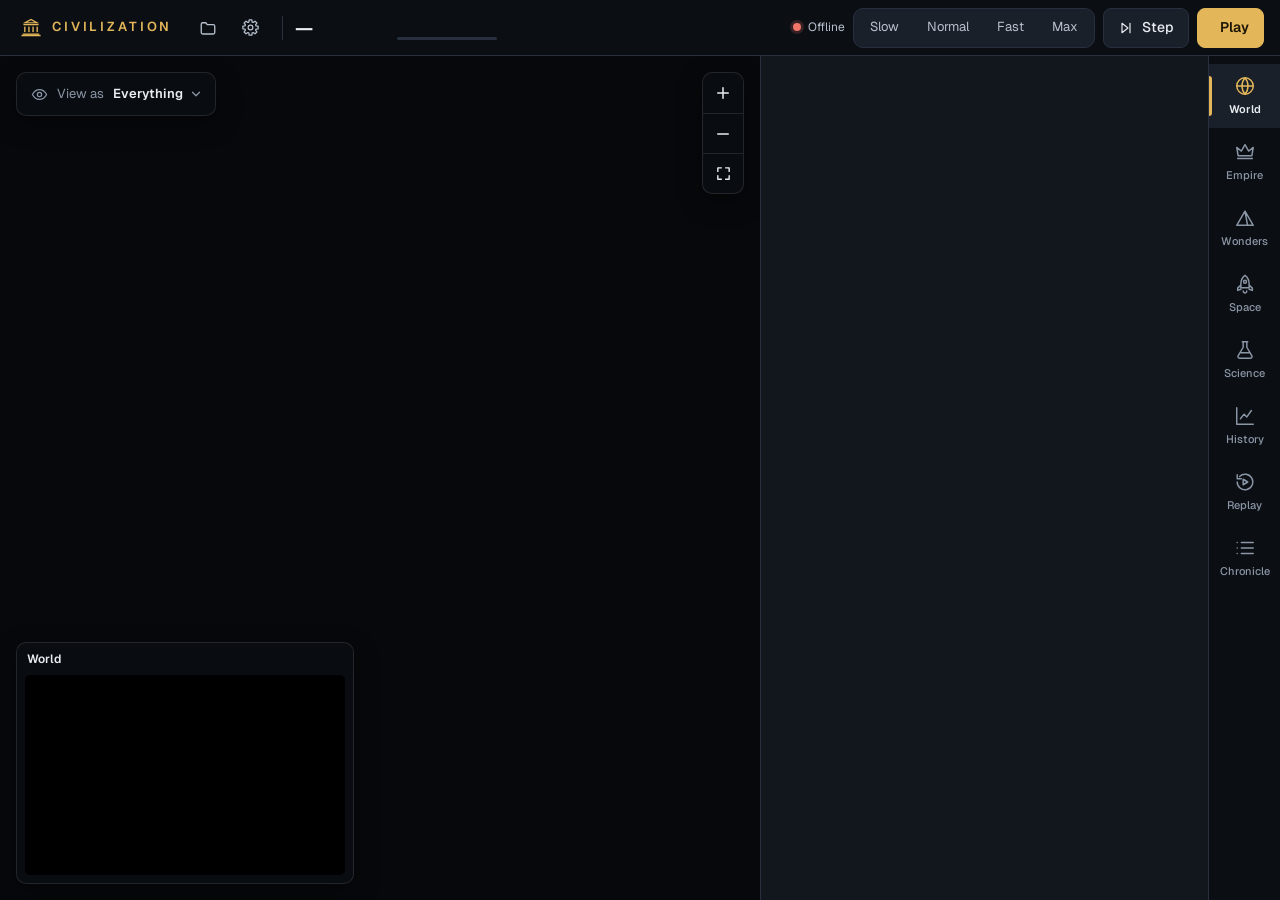
==== commit 6f5c133c: "Grandes nouvelles dans un bandeau sur la carte, nouvelles du tour dans le panneau Tour, plus de toas" ====
--- a/src/client/index.html
+++ b/src/client/index.html
@@ -95,7 +95,7 @@
       </div>
 
       <div id="map-banner" class="glass" role="status" hidden></div>
-      <div id="toasts" role="log" aria-label="Messages of this turn"></div>
+      <div id="headline" class="glass" role="status" aria-label="News of the world" hidden></div>
 
       <div id="zoom" class="glass">
         <button id="zoom-in" aria-label="Zoom in" data-hint="Zoom in" data-hint-side="left" data-icon="plus" data-stroke="2"></button>
--- a/src/client/css/style.css
+++ b/src/client/css/style.css
@@ -533,7 +533,7 @@
 #unit-bar:empty, body.sheet-open #unit-bar { display: none; }
 
 /* A city, in a window over the map against the right panel. The unit bar steps aside for it
-   and the zoom buttons move to its left; the messages of the turn stay under it. */
+   and the zoom buttons move to its left; the news banner waits for it to close. */
 .city-window {
   position: absolute;
   top: 12px;
@@ -620,20 +620,32 @@
 #map-banner b { font-weight: 600; }
 #map-banner .btn { margin-left: 8px; background: var(--hover); border: 0; }
 
-/* Messages of the turn. */
-#toasts { position: absolute; right: 72px; top: 16px; width: 420px; display: flex; flex-direction: column; gap: 8px; z-index: 2; pointer-events: none; }
-.toast { pointer-events: auto; border-radius: 12px; padding: 10px 8px 10px 12px; display: flex; align-items: center; gap: 12px; }
-.toast.bad { border-color: rgba(242, 117, 106, 0.45); }
-.toast.good { border-color: rgba(95, 203, 139, 0.4); }
-.toast .mark { width: 36px; height: 36px; border-radius: 10px; display: grid; place-items: center; flex: none; background: rgba(255, 255, 255, 0.06); color: var(--soft); }
-.toast.bad .mark { background: rgba(242, 117, 106, 0.14); color: var(--bad); }
-.toast.good .mark { background: rgba(95, 203, 139, 0.14); color: var(--good); }
-.toast .body { flex: 1; min-width: 0; display: flex; flex-direction: column; }
-.toast .body b { font-size: 13px; font-weight: 600; }
-.toast .body span { font-size: 12px; color: var(--soft); }
-.toast .btn.small { background: var(--hover); border: 0; font-size: 12px; }
-.toast.more { padding: 7px 12px; justify-content: center; }
-.toast.more button { font-size: 12px; font-weight: 500; color: var(--gold); }
+/* The great news (news.js), at the top of the map until closed; the go-to banner steps under it. */
+#headline {
+  position: absolute;
+  top: 16px;
+  left: 50%;
+  transform: translateX(-50%);
+  width: min(680px, calc(100% - 160px));
+  display: flex;
+  align-items: center;
+  gap: 12px;
+  padding: 12px 10px 12px 12px;
+  border-radius: 14px;
+  border-color: rgba(226, 182, 89, 0.55);
+  box-shadow: 0 12px 32px rgba(0, 0, 0, 0.45);
+  z-index: 2;
+}
+/* No room beside a city window: the banner waits for it to close. */
+#map-area:has(> .city-window:not([hidden])) #headline { display: none; }
+#map-area:has(> #headline:not([hidden])) #map-banner { top: 100px; }
+.headline-mark { width: 48px; height: 48px; border-radius: 12px; display: grid; place-items: center; flex: none; margin-right: 2px; }
+#headline .body { flex: 1; min-width: 0; display: flex; flex-direction: column; gap: 1px; }
+#headline .kicker { font-size: 11px; font-weight: 600; letter-spacing: 0.08em; text-transform: uppercase; color: var(--gold); }
+#headline b { font-size: 16px; font-weight: 600; line-height: 1.3; }
+#headline .body > span:not(.kicker) { font-size: 12px; color: var(--soft); }
+#headline .btn.small:not(.ghost) { background: var(--hover); border: 0; font-size: 12px; }
+#headline .count { font-size: 11px; color: var(--mute); }
 
 /* The tooltip of the map (#tooltip) and the one of the panels (#panel-tip, js/tips.js). */
 .tip {
@@ -769,6 +781,15 @@
 .todo .body, .alert .body, .unit-row .body { flex: 1; min-width: 0; display: flex; flex-direction: column; }
 .todo b, .alert b { font-size: 13px; font-weight: 600; }
 .todo .body span { font-size: 12px; color: var(--mute); }
+/* "Since your last turn": one line per event, its tone in the icon. */
+.news-row { width: 100%; display: flex; align-items: flex-start; gap: 10px; padding: 6px 10px; border-radius: 8px; font-size: 13px; line-height: 1.4; color: var(--soft); text-align: left; }
+button.news-row:hover { background: var(--raise); color: var(--text); }
+.news-row .mark { display: flex; padding-top: 1px; color: var(--mute); }
+.news-row.bad .mark { color: var(--bad); }
+.news-row.good .mark { color: var(--good); }
+.news-row .text { flex: 1; min-width: 0; }
+.news-row .link { flex: none; padding-top: 1px; }
+.news-more { align-self: flex-start; padding: 4px 10px; font-size: 12px; font-weight: 500; color: var(--gold); }
 .unit-row { width: 100%; display: flex; align-items: center; gap: 12px; padding: 7px 10px; border-radius: 10px; border: 1px solid transparent; }
 .unit-row:hover { background: var(--raise); }
 .unit-row.on { border-color: rgba(226, 182, 89, 0.45); background: rgba(226, 182, 89, 0.08); }
@@ -776,8 +797,9 @@
 .unit-row b small { font-size: 11px; font-weight: 400; color: var(--mute); }
 .unit-row .body > span { font-size: 12px; color: var(--mute); }
 .unit-row .state { font-size: 11px; font-weight: 600; color: var(--gold); }
-/* The city table: size, name and its problem icons, production, turns left, then one column
-   per figure. The name is red or amber after the worst problem; the figure at fault gets a chip. */
+.unit-row .body .reason { color: var(--warn); }
+/* The city table: size, name and its problem icons, production with its turns left, then one
+   column per figure. The name is red or amber after the worst problem; the figure at fault gets a chip. */
 .city-rows { display: flex; flex-direction: column; border-top: 1px solid var(--line-2); flex: none; }
 .city-row, .city-cols { width: 100%; display: flex; align-items: center; padding: 8px 20px; }
 .city-row { border-bottom: 1px solid var(--line-2); }
@@ -791,13 +813,12 @@
 .city-row .name > span:first-child { min-width: 0; white-space: nowrap; overflow: hidden; text-overflow: ellipsis; }
 .city-row .name > span + span { display: flex; flex: none; }
 .city-row .name.warn, .city-row .name .warn { color: var(--warn); }
-.city-row .making { flex: 1; min-width: 0; margin-right: 6px; display: flex; flex-direction: column; gap: 4px; font-size: 13px; color: var(--soft); }
+.city-row .making { flex: 1; min-width: 0; margin-right: 8px; display: flex; flex-direction: column; gap: 4px; font-size: 13px; color: var(--soft); }
 .city-row .making > span:first-child { display: flex; align-items: center; gap: 6px; white-space: nowrap; overflow: hidden; }
 .city-row .making .what { overflow: hidden; text-overflow: ellipsis; }
 .city-row .bar { background: var(--line); }
-.city-row .when, .city-cols .when { width: 22px; margin-right: 8px; display: flex; justify-content: flex-end; font-size: 12px; color: var(--mute); flex: none; }
 .city-row .cell, .city-cols .cell { width: 28px; flex: none; display: flex; justify-content: flex-end; font-size: 13px; }
-.city-row .when + .cell { border-left: 1px solid var(--line-2); }
+.city-row .making + .cell { border-left: 1px solid var(--line-2); }
 .city-cols .cell { padding-right: 2px; }
 /* Symmetric padding keeps a figure centred in its chip and right-aligned with the others. */
 .city-row .cell > span { height: 20px; padding: 0 5px; border-radius: 6px; display: inline-flex; align-items: center; justify-content: center; line-height: 1; }
@@ -809,8 +830,9 @@
 .city-row .cell .food.cause.bad, .city-row .cell .shield.cause.bad { color: var(--bad); }
 .city-row .cell .food.cause.warn, .city-row .cell .shield.cause.warn { color: var(--warn); }
 .flag { font-size: 11px; font-weight: 600; border: 1px solid var(--line); border-radius: 6px; padding: 0 5px; color: var(--soft); flex: none; }
-.flag.gold { color: var(--gold); border-color: rgba(226, 182, 89, 0.45); }
 .flag.bad { color: var(--bad); border-color: rgba(242, 117, 106, 0.4); }
+.flag.good { color: var(--good); border-color: rgba(95, 203, 139, 0.4); }
+.flag.turns { display: inline-flex; align-items: center; gap: 2px; height: 18px; padding: 0 5px 0 3px; }
 .flag.icon { padding: 0 3px; display: inline-flex; align-items: center; height: 18px; }
 .flag.queued { color: var(--gold); border-color: transparent; background: rgba(226, 182, 89, 0.14); }
 .panel-head .pill { max-width: 200px; }
@@ -1009,14 +1031,17 @@
 .civ-row {
   display: flex;
   flex-direction: column;
+  min-height: 70px;
   gap: 7px;
   padding: 12px 20px;
   border-bottom: 1px solid var(--line-2);
   width: 100%;
   flex: none;
 }
-.civ-row:hover, .dead-row:hover, .event-row:hover { background: var(--raise); }
+.civ-row:not(.civ-unknown):hover, .dead-row:hover, .event-row:hover { background: var(--raise); }
 .civ-row.selected { background: var(--hover); box-shadow: inset 3px 0 0 var(--gold); }
+.civ-unknown { color: var(--mute); justify-content: center; }
+.civ-unknown-mark { width: 12px; flex: none; text-align: center; font-size: 12px; }
 .civ-line .rank { font-size: 13px; color: var(--mute); }
 .civ-line .name { flex: 1; display: flex; align-items: center; gap: 8px; min-width: 0; font-size: 14px; font-weight: 600; }
 .civ-line .name span:last-child { overflow: hidden; text-overflow: ellipsis; white-space: nowrap; }
@@ -1024,7 +1049,7 @@
 .civ-line .n { color: var(--soft); font-size: 13px; }
 .civ-line .score { font-size: 15px; font-weight: 600; }
 .civ-meta { display: flex; align-items: center; gap: 10px; width: 100%; padding-left: 26px; }
-.civ-meta .who { font-size: 12px; color: var(--mute); white-space: nowrap; }
+.civ-meta .who { min-width: 0; overflow: hidden; text-overflow: ellipsis; font-size: 12px; color: var(--mute); white-space: nowrap; }
 .civ-meta .war {
   font-size: 11px;
   font-weight: 500;
@@ -1038,7 +1063,8 @@
   min-width: 0;
 }
 .civ-meta .ship { color: var(--sci); border-color: rgba(109, 183, 242, 0.4); }
-.civ-meta .bar { flex: 1; min-width: 24px; justify-content: flex-end; }
+/* Keep the same scale in every row, independent of names and spaceship status. */
+.civ-meta .bar { flex: 0 0 40%; min-width: 0; margin-left: auto; justify-content: flex-end; }
 /* A civilization the person has met, with what it can do about it on the right. */
 .civ-known { position: relative; flex: none; }
 .civ-known.acts .civ-row { padding-right: 136px; }
@@ -1151,15 +1177,29 @@
 .city-body h2 { font-size: 15px; font-weight: 600; display: flex; align-items: center; gap: 10px; }
 .city-body h2 small { font-weight: 400; color: var(--mute); font-size: 13px; display: inline-flex; align-items: center; gap: 5px; }
 
-.land { position: relative; width: 450px; height: 450px; border-radius: 12px; overflow: hidden; border: 1px solid var(--line); background: #06080B; }
+/* The land view as in Civ 1: the terrain in full colour, pictograms on the worked tiles only,
+   the corners out of reach left dark. Sizes are in --u, a pixel of the 450 px view, so that
+   the pictograms shrink with it. */
+.land { position: relative; width: 450px; height: 450px; border-radius: 12px; overflow: hidden; border: 1px solid var(--line); background: #06080B; container-type: inline-size; --pad: #252A33; }
 .land canvas { position: absolute; inset: 0; width: 100%; height: 100%; }
-.land-grid { position: absolute; inset: 0; display: grid; grid-template-columns: repeat(5, minmax(0, 1fr)); grid-template-rows: repeat(5, minmax(0, 1fr)); }
-.land-cell { display: flex; align-items: flex-end; justify-content: center; padding-bottom: 7px; border-radius: 2px; background: rgba(11, 14, 19, 0.58); box-shadow: inset 0 0 0 2px rgba(255, 255, 255, 0.10); }
-.land-cell.worked { background: none; box-shadow: inset 0 0 0 2px var(--gold); }
-.land-cell.blank { background: rgba(11, 14, 19, 0.88); box-shadow: none; }
-.land-cell.center { align-items: center; flex-direction: column; justify-content: space-between; padding-top: 9px; }
-.yields { display: flex; align-items: center; gap: 6px; background: rgba(11, 14, 19, 0.82); border-radius: 6px; padding: 2px 7px; font-size: 12px; font-weight: 600; }
-.city-mark { width: 40px; height: 40px; border-radius: 10px; border: 2px solid var(--bg); display: grid; place-items: center; font-size: 20px; font-weight: 700; }
+.land-grid { position: absolute; inset: 0; display: grid; grid-template-columns: repeat(5, minmax(0, 1fr)); grid-template-rows: repeat(5, minmax(0, 1fr)); --u: calc(100cqw / 450); }
+.land-cell { position: relative; display: flex; align-items: flex-end; justify-content: center; padding-bottom: calc(5 * var(--u)); border-radius: 2px; box-shadow: inset 0 0 0 2px rgba(255, 255, 255, 0.10); }
+.land-cell.blank { background: #06080B; box-shadow: none; }
+.land-cell.center { flex-direction: column; align-items: center; padding-top: calc(9 * var(--u)); }
+/* The city square of the map: 8 % inset, 20 % corners, a dark outline. */
+.city-square { position: absolute; inset: calc(5 * var(--u)); border-radius: calc(20 * var(--u)); border: calc(4 * var(--u)) solid var(--bg); }
+.city-size { position: relative; flex: 1; display: grid; place-items: center; font-size: calc(32 * var(--u)); font-weight: 700; line-height: 1; letter-spacing: -0.02em; }
+/* The yields of a worked tile on a grey pad, one packet of pictograms per resource. */
+.land-pad { position: relative; display: flex; flex-direction: column; align-items: center; gap: var(--u); padding: calc(2 * var(--u)) var(--u); border-radius: calc(6 * var(--u)); background: var(--pad); box-shadow: 0 0 0 1px rgba(255, 255, 255, 0.07); overflow: hidden; }
+.land-line { display: flex; height: calc(18 * var(--u)); }
+.packet { display: flex; }
+.land-glyph { display: block; flex: none; width: calc(18 * var(--u)); height: calc(18 * var(--u)); overflow: visible; stroke-linecap: round; stroke-linejoin: round; }
+.land-glyph .halo { fill: var(--bg); stroke: var(--bg); stroke-width: 5; }
+.land-glyph .halo.line { fill: none; stroke-width: 6; }
+.land-glyph .tone { fill: currentColor; stroke: currentColor; stroke-width: 1.4; }
+.land-glyph .tone.line { fill: none; stroke-width: 2.8; }
+.land-glyph .cut { fill: var(--pad); stroke: var(--pad); stroke-width: 7; }
+.land-glyph .cut.box { stroke-width: 2; }
 .two { display: grid; grid-template-columns: repeat(2, minmax(0, 1fr)); gap: 16px; }
 
 /* Units drawn as on the map: a heavy outline when fortified, greyed and hatched on sentry. */
@@ -1249,8 +1289,9 @@
 
 /* The person manages its city: citizens, production. */
 button.land-cell { cursor: pointer; }
-.land.manage button.land-cell:hover { box-shadow: inset 0 0 0 2px #FFFFFF; background: rgba(11, 14, 19, 0.2); }
-.land-cell.taken { background: rgba(11, 14, 19, 0.78); cursor: default; }
+.land.manage button.land-cell:not(:disabled):hover { box-shadow: inset 0 0 0 2px #FFFFFF; background: rgba(255, 255, 255, 0.12); }
+/* Worked by another city or held by an enemy: hatched and dark. */
+.land-cell.taken { background: repeating-linear-gradient(135deg, rgba(11, 14, 19, 0.82) 0 7px, rgba(11, 14, 19, 0.6) 7px 12px); cursor: default; }
 button.specialist { cursor: pointer; }
 button.specialist:hover { background: var(--hover); }
 /* What the city may build: a name and the turns it takes, the rest in the tooltip. */
@@ -1509,6 +1550,8 @@
 .dialog-body { display: flex; flex: 1; min-height: 0; overflow-y: auto; }
 .dialog-col { flex: 1 1 54%; min-width: 0; padding: 24px 28px; display: flex; flex-direction: column; gap: 18px; }
 .dialog-col.alt { flex-basis: 46%; background: var(--bg); border-left: 1px solid var(--line); }
+/* A little tighter for a new game, so that both columns fit a 1080p screen without scrolling. */
+#game-new .dialog-col { padding-top: 20px; padding-bottom: 20px; gap: 14px; }
 .dialog-col h2 { font-size: 16px; font-weight: 600; margin-bottom: 2px; }
 .dialog-col p.sub { font-size: 13px; }
 .fields { display: grid; grid-template-columns: repeat(2, minmax(0, 1fr)); gap: 16px; }
@@ -1528,7 +1571,7 @@
 .field.inline .field-label { width: 56px; flex: none; }
 .field.inline .seg { flex: 1; }
 .civ-grid { display: grid; grid-template-columns: repeat(3, minmax(0, 1fr)); gap: 8px; }
-.civ-grid button { height: 44px; padding: 0 12px; border-radius: 10px; border: 1px solid var(--line); display: flex; align-items: center; gap: 10px; }
+.civ-grid button { height: 40px; padding: 0 12px; border-radius: 10px; border: 1px solid var(--line); display: flex; align-items: center; gap: 10px; }
 .civ-grid button:hover { border-color: var(--line-3); }
 .civ-grid .who { flex: 1; min-width: 0; display: flex; flex-direction: column; line-height: 1.25; }
 .civ-grid b { font-size: 13px; font-weight: 600; }
@@ -1546,12 +1589,12 @@
 .shapes button[aria-pressed="true"] { background: var(--hover); border-color: var(--gold); color: var(--text); font-weight: 600; }
 .shapes button[aria-pressed="true"] svg { color: var(--gold); }
 /* The World column: worlds on 3 columns, the land gauge (land green, sea blue), the nature grid. */
-.world-part { display: flex; flex-direction: column; gap: 18px; }
+.world-part { display: flex; flex-direction: column; gap: 14px; }
 .shapes.three { grid-template-columns: repeat(3, minmax(0, 1fr)); gap: 6px; }
-.shapes.three button { height: 48px; padding: 0 8px; gap: 8px; font-size: 12.5px; }
+.shapes.three button { height: 42px; padding: 0 8px; gap: 8px; font-size: 12.5px; }
 .shapes.three button svg { width: 30px; height: 18px; }
 .share-value { font-size: 15px; font-weight: 600; font-variant-numeric: tabular-nums; }
-.share-track { display: grid; grid-auto-flow: column; grid-auto-columns: minmax(0, 1fr); gap: 3px; height: 30px; }
+.share-track { display: grid; grid-auto-flow: column; grid-auto-columns: minmax(0, 1fr); gap: 3px; height: 26px; }
 .share-track button { border-radius: 4px; background: #2B5FA8; opacity: 0.55; }
 .share-track button.landed { background: #4F9D3A; opacity: 1; }
 .share-track button:hover { box-shadow: inset 0 0 0 1px var(--line-3); }
